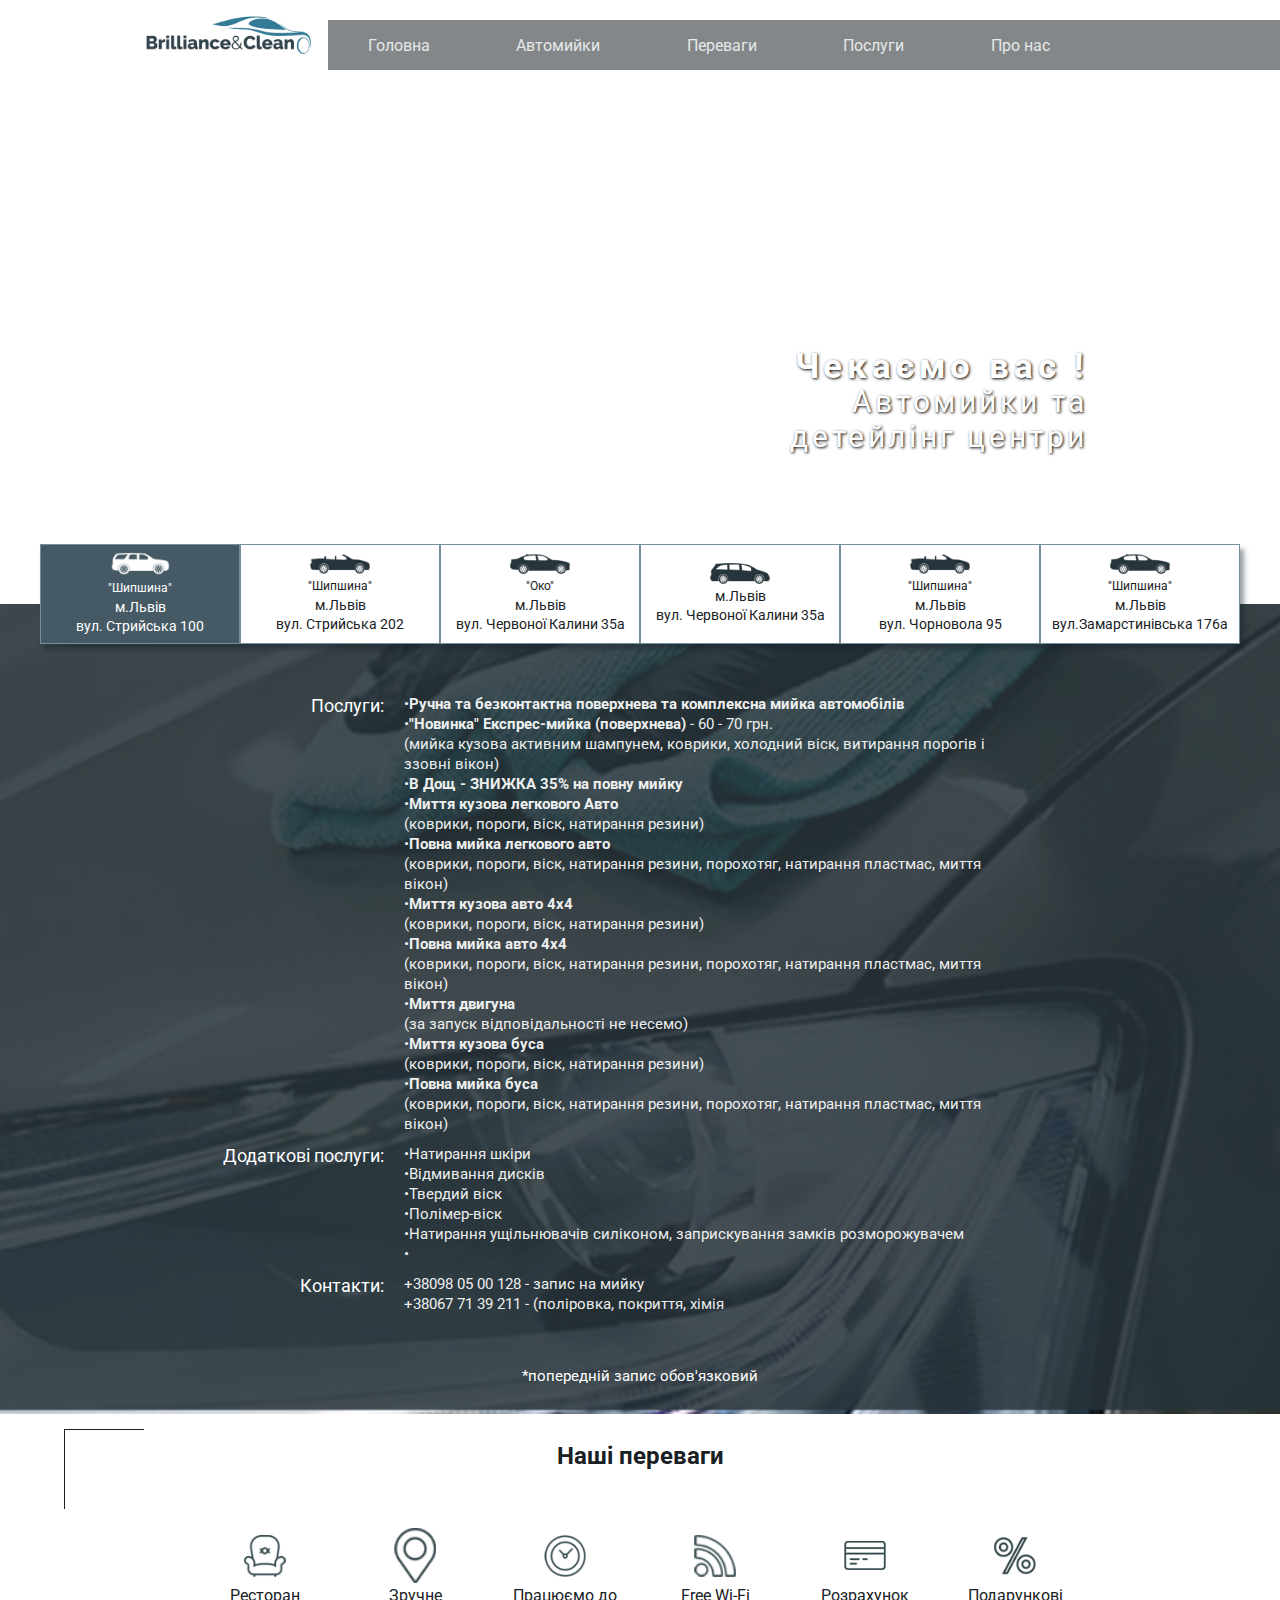
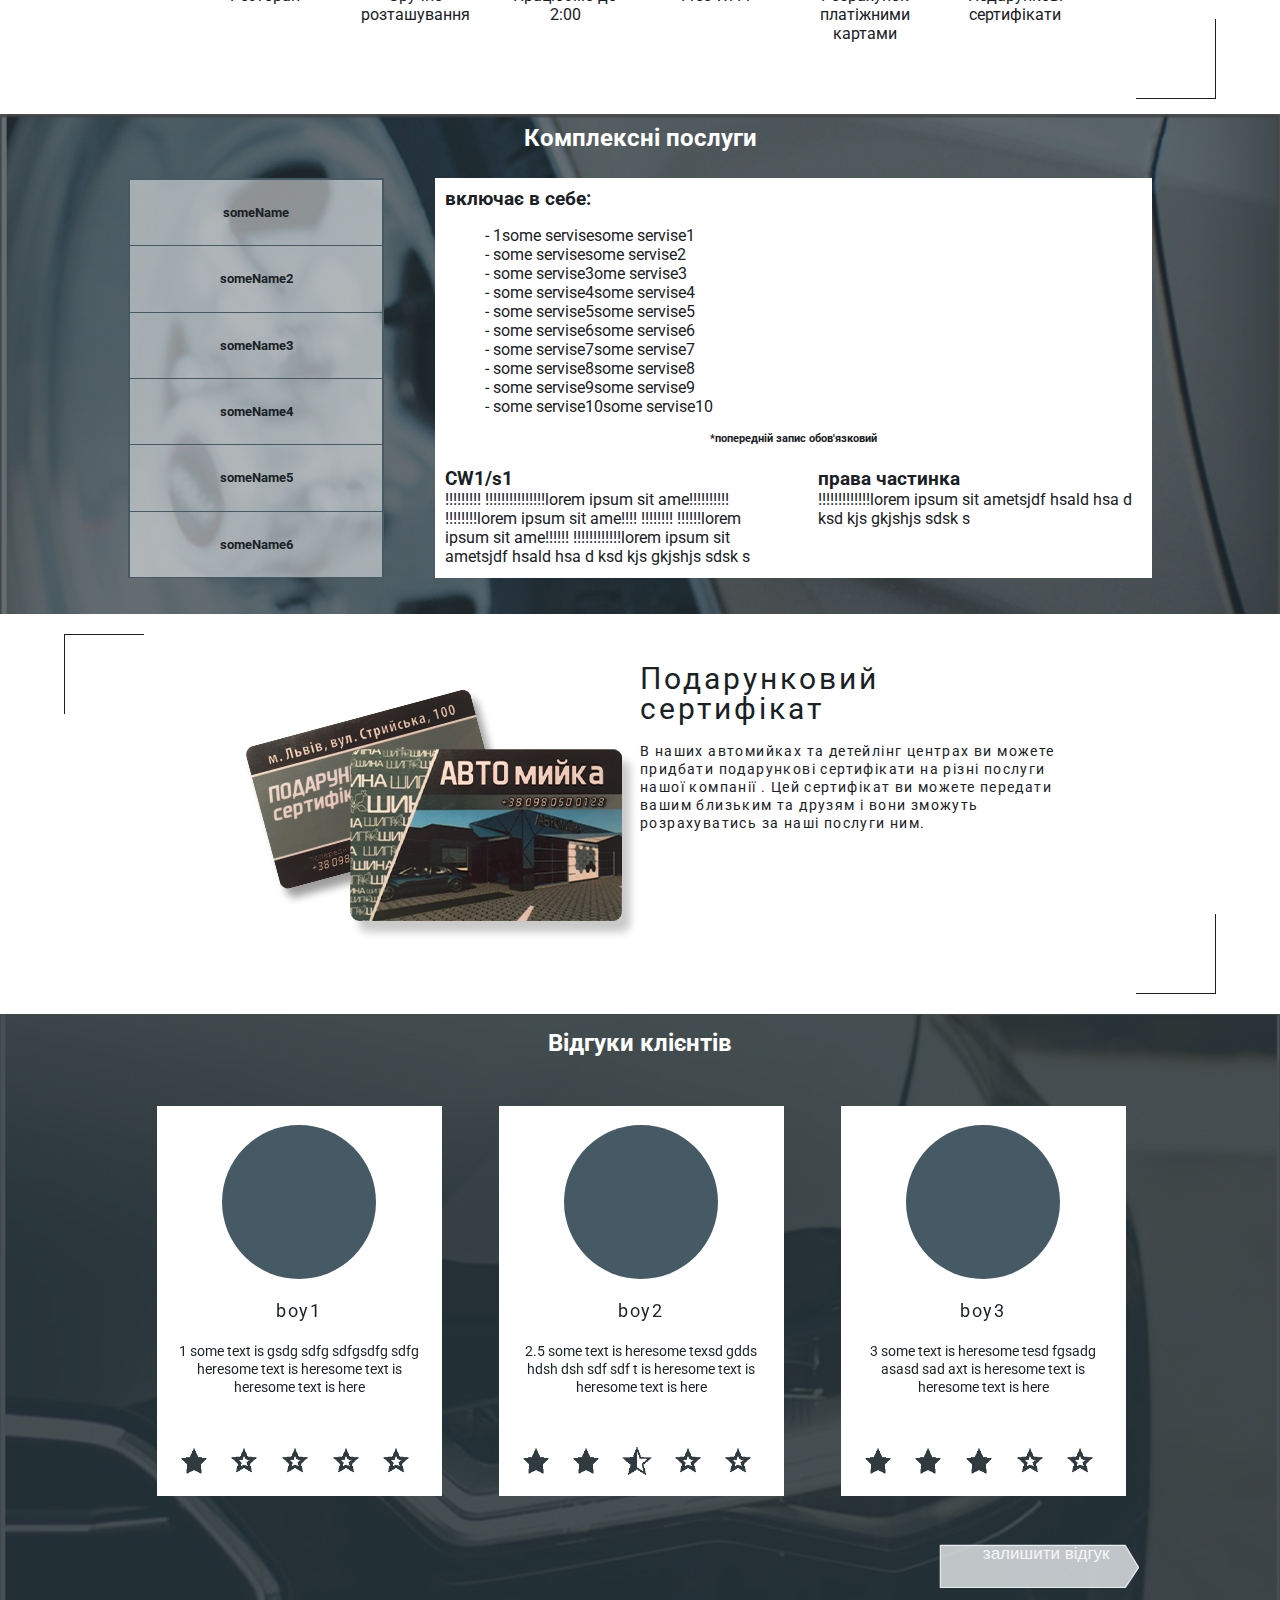
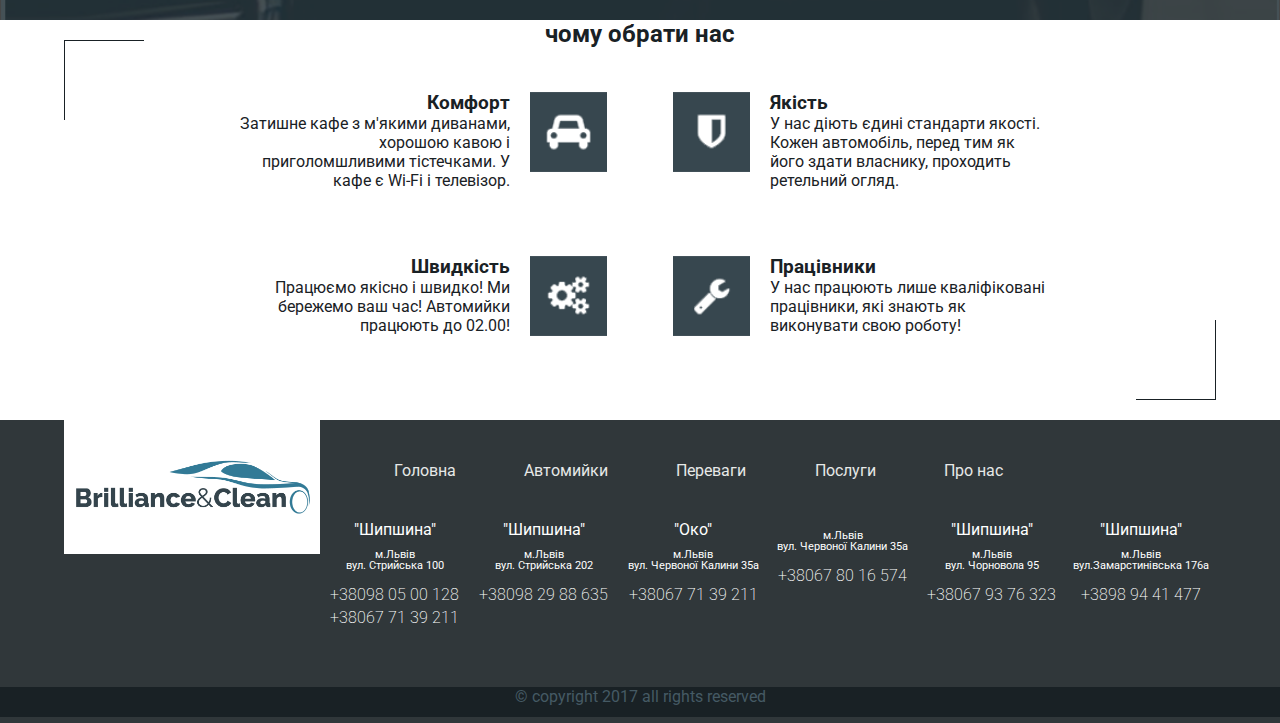
==== src/main/resources/static/index.html @ a7882446 "first commit" ====
<!DOCTYPE html>
<html lang="en">

<head>
    <meta charset="UTF-8">
    <title>CarWash</title>
    <meta name="viewport" content="width=device-width, initial-scale=1, maximum-scale=1">
</head>

<link rel="stylesheet" href="css/slick-dist.css">
<link rel="stylesheet" href="css/slick-theme-dist.css">
<link rel="stylesheet" href="css/main.min-dist.css">
<!--fonts-->
<link href="https://fonts.googleapis.com/css?family=Roboto:100,100i,300,300i,400,400i,500,500i,700,700i,900i&amp;subset=cyrillic" rel="stylesheet">

<body>

    <header>
        <div id="main" class="container header">
            <div class="videoBlock">
                <video class="header_video" muted loop autoplay>
                    <source src="video/main_video.mp4" type="video/mp4">
                    <img src="video/1.jpg">
                </video>
            </div>
            <div class="header_top">
                <div class="header_logo"></div>
                <div class="header_navbar">
                    <div class="burger"></div>
                    <ul class="navbarHeaderMobile">
                        <li><a href="#main" class="linkMobile">Головна</a></li>
                        <li><a href="#locations" class="linkMobile">Автомийки</a></li>
                        <li><a href="#advantages" class="linkMobile">Переваги</a></li>
                        <li><a href="#services" class="linkMobile">Послуги</a></li>
                        <li><a href="#aboutUs" class="linkMobile">Про нас</a></li>
                    </ul>
                    <ul id="navbarHeader" class="navbarHeader">
                        <li><a href="#main">Головна</a></li>
                        <li><a href="#locations">Автомийки</a></li>
                        <li><a href="#advantages">Переваги</a></li>
                        <li><a href="#services">Послуги</a></li>
                        <li><a href="#aboutUs">Про нас</a></li>
                    </ul>
                </div>
            </div>
            <div class="header_text">
                <h2>Чекаємо вас !</h2>
                <h3>Автомийки та </h3>
                <h3>детейлінг центри</h3>
            </div>
        </div>
    </header>
    <main>
        <section>
            <div id="locations" class="container location_container">
                <div class="locations"></div>
                <div class="locations_main">
                    <div class="loc_top">
                        <div class="locLeft loc_top_left">
                            <h3>Послуги:</h3>
                        </div>
                        <div class="locRight loc_top_right"></div>
                    </div>
                    <div class="loc_middle">
                        <div class="locLeft loc_middle_left">
                            <h3>Додаткові послуги:</h3>
                        </div>
                        <div class="locRight loc_middle_right"></div>
                    </div>
                    <div class="loc_bottom">
                        <div class="locLeft loc_bottom_left">
                            <h3>Контакти:</h3>
                        </div>
                        <div class="locRight loc_bottom_right"></div>
                    </div>
                    <h6>*попередній запис обов'язковий</h6>
                </div>
            </div>
            <!--<div class="container slider">-->
                <!--<div class="photos"></div>-->
            <!--</div>-->
            <div id="advantages" class="container adv1">
                <div class="leftCorner"></div>
                <div class="rightCorner"></div>
                <h2 class="advantagesHeader">Наші переваги</h2>
                <div class="adv_section">
                    <div class="adv_block">
                        <div class="adv_pict_small restAdv"></div>
                        <p>Ресторан</p>
                    </div>
                    <div class="adv_block">
                        <div class="adv_pict_small locAdv"></div>
                        <p>Зручне розташування</p>
                    </div>
                    <div class="adv_block">
                        <div class="adv_pict_small timeAdv"></div>
                        <p>Працюємо до 2:00</p>
                    </div>
                    <div class="adv_block">
                        <div class="adv_pict_small wifiAdv"></div>
                        <p>Free Wi-Fi</p>
                    </div>
                    <div class="adv_block">
                        <div class="adv_pict_small cardAdv"></div>
                        <p>Розрахунок платіжними картами</p>
                    </div>
                    <div class="adv_block">
                        <div class="adv_pict_small giftAdv"></div>
                        <p>Подарункові сертифікати</p>
                    </div>
                </div>
            </div>
            <div id="services" class="container services_container">
                <h2>Комплексні послуги</h2>
                <div class="services_nav"></div>
                <div class="services_background clickable"></div>
                <div class="services_description">
                    <div class="serv_top">
                        <div id="backServices" class="clickable"></div>
                        <h3 class="service_header">включає в себе:</h3>
                        <ul id="serviceInclude"></ul>
                        <h6 class="preSign">*попередній запис обов'язковий</h6>
                    </div>
                    <div class="serv_left">
                        <h3 class="serv_left_title"></h3>
                        <p class="serv_left_text"></p>
                    </div>
                    <div class="serv_right">
                        <h3 class="serv_right_title"></h3>
                        <p class="serv_right_text"></p>
                    </div>
                </div>
            </div>
            <div class="container giftcard">
                <div class="leftCorner"></div>
                <div class="rightCorner"></div>
                <div class="gift_part gift_pict">
                    <div class="gift_picture"></div>
                </div>
                <div class="gift_part gift_text">
                    <h2>Подарунковий сертифікат</h2>
                    <p>В наших автомийках та детейлінг центрах ви можете придбати подарункові сертифікати на різні послуги нашої компанії . Цей сертифікат ви можете передати вашим близьким та друзям і вони зможуть розрахуватись за наші послуги ним. <br><br><br><br><br><br></p>
                </div>
            </div>
            <div class="container comments_section">
                <h2>Відгуки клієнтів</h2>
                <div id="commentsSlider" class="comments"></div>
                <div class="confirmbackGr">
                    <div class="commentConfirmation">
                        <h3 class="nameComment"></h3>
                        <h3>Невдовзі він буде опублікований</h3>
                        <button onclick="closeModal()">ok</button>
                    </div>
                </div>
                <div id="form" class="form">

                    <h3>залиште свій коментар</h3>
                    <div class="reviewPart">
                        <form  class="reviewPart" id="formRev" action="">
                        <span>Ім'я</span>
                        <input id="comentName" type="text" placeholder="Ім'я">
                        <!--<span>Прізвище</span>-->
                        <!--<input id="comentSName" type="text" placeholder="Прізвище">-->
                        <span>Контактний телефон</span>
                        <input id="comentPhone" type="number" placeholder="099 123 45 67" required>
                        <span>виберіть адресу комплексу </span>
                        <select name="" id="selectCW">
                            <option value="1" selected disabled>виберіть адресу</option>
                       </select>
                        <span>Ваш Відгук<span class="textCount"></span></span><textarea id="commentText" maxlength="160" minlength="10" placeholder="Ваш відгук (максимум 150 символів)"></textarea>
                            <span id="photoText">Виберіть фото</span>
                        <!--input#photo(type='file')-->
                        <div class="file_upload">
                            <button type="button">Вибрати</button>
                            <div></div>
                            <input type="file" id='commentPhoto' onchange="encodeImageFileAsURL(this)"></div>
                        </form>
                    </div>
                    <div class="starsPart">
                        <div class="category"><span id="komfortT">Комфорт</span>
                            <div id="komfort" class="starsReview">
                                <div class="stRew clickable"></div>
                                <div class="stRew clickable"></div>
                                <div class="stRew clickable"></div>
                                <div class="stRew clickable"></div>
                                <div class="stRew clickable"></div>
                            </div>
                        </div>
                        <div class="category"><span id="locationRevT">Розташування</span>
                            <div id="locationRev" class="starsReview">
                                <div class="stRew clickable"></div>
                                <div class="stRew clickable"></div>
                                <div class="stRew clickable"></div>
                                <div class="stRew clickable"></div>
                                <div class="stRew clickable"></div>
                            </div>
                        </div>
                        <div class="category"><span id="serviceRevT">Сервіс</span>
                            <div id="serviceRev" class="starsReview">
                                <div class="stRew clickable"></div>
                                <div class="stRew clickable"></div>
                                <div class="stRew clickable"></div>
                                <div class="stRew clickable"></div>
                                <div class="stRew clickable"></div>
                            </div>
                        </div>
                        <div class="category"><span id="quallityT">Якість</span>
                            <div id="quallity" class="starsReview">
                                <div class="stRew clickable"></div>
                                <div class="stRew clickable"></div>
                                <div class="stRew clickable"></div>
                                <div class="stRew clickable"></div>
                                <div class="stRew clickable"></div>
                            </div>
                        </div>
                        <div class="category"><span id="totalT">Загальне враження</span>
                            <div id="total" class="starsReview">
                                <div class="stRew clickable"></div>
                                <div class="stRew clickable"></div>
                                <div class="stRew clickable"></div>
                                <div class="stRew clickable"></div>
                                <div class="stRew clickable"></div>
                            </div>
                        </div>
                        <button class="backButton clickable">X</button>
                        <button class="comment_leave_button clickable">Опублікувати відгук</button>
                    </div>
                </div>
                <button class="comments_button clickable"><a href="#form">залишити відгук</a><!--div.comment| //    div.coment_photo
| //    h3 Lorem psum
| //    p.coment_text Lorem ipsum dolor sit ipsum dolor sit amet, consectetur adipiscing elit, sed do eiusmod tempor incididunt ut labore
| //    div.stars
| //
| //--></button>
            </div>
            <div id="aboutUs" class="container advantages">
                <div class="leftCorner"></div>
                <div class="rightCorner"></div>
                <h2>чому обрати нас</h2>
                <div class="adv advL">
                    <div class="adv_text left">
                        <h3>Комфорт</h3>
                        <p>
                            Затишне кафе з м'якими диванами, хорошою кавою і приголомшливими тістечками. У кафе є Wi-Fi і телевізор.
                        </p>
                    </div>
                    <div class="adv_pict pict1"></div>
                </div>
                <div class="adv advR">
                    <div class="adv_text right">
                        <h3>Якість</h3>
                        <p>
                            У нас діють єдині стандарти якості. Кожен автомобіль, перед тим як його здати власнику, проходить ретельний огляд.
                        </p>
                    </div>
                    <div class="adv_pict pict2"></div>
                </div>
                <div class="adv advL">
                    <div class="adv_text left">
                        <h3>Швидкість</h3>
                        <p>
                            Працюємо якісно і швидко! Ми бережемо ваш час! Автомийки працюють до 02.00!
                        </p>
                    </div>
                    <div class="adv_pict pict3"></div>
                </div>
                <div class="adv advR">
                    <div class="adv_text right">
                        <h3>Працівники</h3>
                        <p>
                            У нас працюють лише кваліфіковані працівники, які знають як виконувати свою роботу!
                        </p>
                    </div>
                    <div class="adv_pict pict4"></div>
                </div>
            </div>
        </section>
    </main>
    <footer>
        <div class="container footer">
            <div id="footerLogo" class="footerLogo"></div>
            <div class="footerNav">
                <ul class="navbar">
                    <li><a href="#main" class="footer_nav_link">Головна</a></li>
                    <li><a href="#locations" class="footer_nav_link">Автомийки</a></li>
                    <li><a href="#advantages" class="footer_nav_link">Переваги</a></li>
                    <li><a href="#services" class="footer_nav_link">Послуги</a></li>
                    <li><a href="#aboutUs" class="footer_nav_link">Про нас</a></li>
                </ul>
            </div>
            <div class="footerAbout">
                <p></p>
            </div>
            <div class="footerLocations"></div>
            <!--    //div.footer_loc-->
            <!--    //    h2 автомийка-->
            <!--    //    h3 м.Львів-->
            <!--    //    div.footer_adress-->
            <!--    //        h3 вул.Стрийстка 100-->
            <!--    //    div.footer_phone-->
            <!--    //        p +38099 123 45 67-->
            <!--    //        p +38099 123 45 67-->
            <div class="footer_bottom">
                <p>© copyright 2017 all rights reserved</p>
            </div>
        </div>
    </footer>

    <script src="js/jquery-3.2.1.min.js"></script>
    <script src="js/slick.js"></script>
    <script src="js/rev.js"></script>
    <script src="js/scripts.js"></script>

</body>

</html>
---- src/main/resources/static/css/main.min-dist.css ----
@charset "UTF-8";

html {
    overflow-x: hidden;
    min-width: 320px;
}

.adv, .comments, .file_upload, .form, .gift_part p {
    overflow: hidden
}

body, div, h1, h2, h3, h4, h5, h6, p, span {
    margin: 0;
    padding: 0;
    font-family: Roboto, sans-serif;
    color: #192125
}

.clickable {
    cursor: pointer
}

@media (min-width: 720px) and (max-width: 999px) {
    .leftCorner, .rightCorner {
        width: 59px;
        height: 50px
    }
}

.header, .header_text {
    -webkit-box-orient: vertical;
    -webkit-box-direction: normal
}

@media (max-width: 719px) {
    body {
        overflow-x: hidden
    }

    .leftCorner, .rightCorner {
        width: 27px;
        height: 27px
    }
}

.header {
    width: 100vw;
    height: 56vmin;
    position: relative;
    display: -webkit-box;
    display: -ms-flexbox;
    display: -webkit-flex;
    display: flex;
    -webkit-box-align: end;
    -ms-flex-align: end;
    -webkit-align-items: flex-end;
    align-items: flex-end;
    -ms-flex-direction: column;
    -webkit-box-orient: vertical;
    -webkit-box-direction: normal;
    -webkit-flex-direction: column;
    flex-direction: column;
    -webkit-box-pack: justify;
    -ms-flex-pack: justify;
    -webkit-justify-content: space-between;
    justify-content: space-between
}

.video {
    position: absolute;
    z-index: -1
}

.header_video {
    width: 100%;
}

/*@media (max-width: 719px) {*/
    /*.header {*/
        /*height: 400px;*/
        /*overflow: hidden*/
    /*}*/

    /*.video {*/
        /*height: 420px*/
    /*}*/
/*}*/

.header_top {
    width: 90%;
    height: 70px;
    display: -webkit-box;
    display: -ms-flexbox;
    display: -webkit-flex;
    display: flex;
    -webkit-box-align: end;
    -ms-flex-align: end;
    -webkit-align-items: flex-end;
    align-items: flex-end
}

@media (min-width: 720px) and (max-width: 999px) {
    .header_top {
        width: 95%
    }
}

@media (max-width: 719px) {
    .header_top {
        height: 55px
    }
}

.burger {
    display: none;
    position: fixed;
    top: 10px;
    right: 10px;
    width: 40px;
    height: 40px;
    background: url(../img/burger.png);
    -webkit-box-sizing: border-box;
    box-sizing: border-box;
    z-index: 10
}

.header_logo {
    min-width: 200px;
    height: 70px;
    background: url(../img/logo.png) center no-repeat #fff;
    background-size: 90%
}

@media (max-width: 719px) {
    .burger {
        display: block
    }

    .header_logo {
        width: 180px;
        height: 46px
    }
}

.header_navbar {
    background: rgba(48, 55, 58, 0.6);
    height: 50px;
    width: 100%;
    padding-right: 20%
}

.header_navbar ul {
    display: -webkit-box;
    display: -ms-flexbox;
    display: -webkit-flex;
    display: flex;
    -webkit-box-pack: justify;
    -ms-flex-pack: justify;
    -webkit-justify-content: space-between;
    justify-content: space-between;
    list-style-type: none
}

.header_navbar ul a {
    color: #e6e8e7;
    text-decoration: none
}

.header_navbar ul a:hover {
    color: #5a6c6e;
    text-decoration: underline
}

@media (min-width: 720px) and (max-width: 999px) {
    .header_navbar ul {
        -webkit-box-pack: justify;
        -ms-flex-pack: justify;
        -webkit-justify-content: space-between;
        justify-content: space-between
    }

    .header_navbar {
        padding-right: 20px
    }
}

@media (max-width: 719px) {
    .header_navbar {
        background: 0 0;
        width: 20px
    }

    .navbarHeader {
        display: none
    }
}

.header_text {
    width: 350px;
    color: #e6e8e7;
    display: -webkit-box;
    display: -ms-flexbox;
    display: -webkit-flex;
    display: flex;
    -ms-flex-direction: column;
    -webkit-box-orient: vertical;
    -webkit-box-direction: normal;
    -webkit-flex-direction: column;
    flex-direction: column;
    -webkit-box-pack: center;
    -ms-flex-pack: center;
    -webkit-justify-content: center;
    justify-content: center;
    -webkit-box-align: end;
    -ms-flex-align: end;
    -webkit-align-items: flex-end;
    align-items: flex-end;
    margin-right: 15%;
    margin-bottom: 50px;
    text-shadow: 1px 1px 3px #000;
}

.header_text h2, .header_text h3, .locations_main h3, .locations_main h6 {
    color: #fff;
    font-family: Roboto, sans-serif
}

@media (min-width: 720px) and (max-width: 999px) {
    .header_text {
        background-color: rgba(59, 67, 73, .7);
        -webkit-box-shadow: 8px 10px 8px rgba(26, 34, 38, .52);
        box-shadow: 8px 10px 8px rgba(26, 34, 38, .52);
        /*margin-bottom: 200px;*/
        margin-right: 10%
    }
}

.header_text h2 {
    line-height: 35px;
    font-size: 35px;
    font-weight: 700;
    letter-spacing: 4.8px
}

@media (max-width: 719px) {
    .header_text {
        width: 100%;
        background-color: rgba(59, 67, 73, .7);
        -webkit-box-shadow: 0 10px 8px rgba(26, 34, 38, .52);
        box-shadow: 0 10px 8px rgba(26, 34, 38, .52);
        margin-right: 0;
        height: 100px;
        /*margin-bottom: 150px;*/
        padding-right: 10px;
        text-align: right
    }

    .header_text h2 {
        font-size: 30px;
        font-weight: 500;
        letter-spacing: 3.89px
    }
}

.header_text h3 {
    font-size: 30px;
    font-weight: 400;
    letter-spacing: 3.6px
}

.videoBlock {
    width: 100%;
    height: 500px;
    background-size: cover;
    position: absolute;
    z-index: -1
}

.navbarHeaderMobile {
    display: none
}

@media (max-width: 719px) {
    .header_text h3 {
        font-size: 18px;
        font-weight: 400;
        line-height: 18.52px;
        letter-spacing: 2.33px
    }

    .videoBlock {
        height: 420px
    }

    .navbarHeaderMobile {
        width: 150px;
        z-index: 1000;
        padding-top: 20px;
        -webkit-box-orient: horizontal;
        -webkit-box-direction: normal;
        -ms-flex-direction: row;
        -webkit-flex-direction: row;
        flex-direction: row;
        -ms-flex-wrap: wrap;
        -webkit-flex-wrap: wrap;
        flex-wrap: wrap;
        position: fixed;
        top: -6px;
        right: 50px;
        height: 220px;
        background: #192125;
        display: none
    }

    .navbarHeaderMobile li {
        width: 100%
    }
}

.comment, .comments_section, .locRight, .services_description ul {
    -webkit-box-orient: vertical;
    -webkit-box-direction: normal
}

#navbarHeader, .location_container {
    display: -webkit-box;
    display: -ms-flexbox
}

#navbarHeader {
    display: -webkit-box;
    display: -ms-flexbox;
    display: -webkit-flex;
    display: flex
}

@media (max-width: 719px) {
    #navbarHeader {
        display: none
    }
}

.location_container {
    width: 100%;
    /*height: 500px;*/
    position: relative;
    display: -webkit-box;
    display: -ms-flexbox;
    display: -webkit-flex;
    display: flex;
    -webkit-box-align: end;
    -ms-flex-align: end;
    -webkit-align-items: flex-end;
    align-items: flex-end
}

@media (min-width: 720px) and (max-width: 999px) {
    .location_container {
        /*height: 400px*/
    }
}

@media (max-width: 719px) {
    .location_container {
        height: auto;
        -webkit-box-orient: vertical;
        -webkit-box-direction: normal;
        -ms-flex-direction: column;
        -webkit-flex-direction: column;
        flex-direction: column;
        /*overflow: hidden*/
    }
}

.locations_main {
    width: 100%;
    /*height: 400px;*/
    background: url(../img/locationsBack.png) center no-repeat;
    background-size: cover;
    padding-top: 80px;
    margin-top: 100px;
    padding-bottom: 10px
}

.locations_main h3 {
    font-size: 18px;
    font-weight: 400;
    line-height: 24px
}

@media (min-width: 720px) and (max-width: 999px) {
    .locations_main {
        /*height: 300px;*/
        margin-top: 0%;
    }

    .locations_main h3 {
        font-size: 15px;
        font-weight: 400;
        line-height: 20px
    }
}

@media (max-width: 719px) {
    .locations_main {
        height: auto;
        padding-left: 0;
        margin-top: -100px;
        padding-top: 100px;
    }

    .locations_main h3 {
        font-size: 12px;
        font-weight: 400;
        line-height: 14px
    }
}

@media (max-width: 389px) {
    .locations_main {
        padding-top: 180px;
    }
}

.locations_main h6 {
    width: 100%;
    height: 40px;
    text-align: center;
    font-size: 15px;
    font-weight: 400;
    line-height: 24px
}

@media (min-width: 720px) and (max-width: 999px) {
    .locations_main h6 {
        font-size: 12px;
        font-weight: 400;
        line-height: 15px
    }
}

.locations {
    position: absolute;
    height: 100px;
    width: 100%;
    display: -webkit-box;
    display: -ms-flexbox;
    display: -webkit-flex;
    display: flex;
    top: 40px;
    -webkit-box-pack: center;
    -ms-flex-pack: center;
    -webkit-justify-content: center;
    justify-content: center
}

@media (max-width: 999px) {
    .locations {
        top: -35px;
    }
}

@media (max-width: 719px) {
    .locations_main h6 {
        font-size: 11px;
        font-weight: 400;
        line-height: 8.53px;
        margin-top: 20px;
    }

    .locations {
        /*height: 200px;*/
        display: -webkit-box;
        display: -ms-flexbox;
        display: -webkit-flex;
        display: flex;
        -ms-flex-wrap: wrap;
        -webkit-flex-wrap: wrap;
        flex-wrap: wrap;
        position: relative;
        top: -35px;
    }
}

button {
    outline: 0
}

.location {
    width: 200px;
    height: 100px;
    border: 1px solid #78909c;
    background-color: #fff;
    -webkit-box-shadow: 4px 5px 5px rgba(21, 33, 41, .44);
    box-shadow: 4px 5px 5px rgba(21, 33, 41, .44)
}

@media (max-width: 719px) {
    .location {
        width: 120px;
        height: 60px;
        margin: 5px
    }
}

@media (min-width: 720px) and (max-width: 999px) {
    .location {
        width: 110px
    }
}

.location img {
    width: 60px
}

@media (min-width: 720px) and (max-width: 999px) {
    .location img {
        width: 40px
    }
}

.location h3 {
    font-size: 12px;
    font-weight: 400;
    line-height: 19px
}

@media (max-width: 719px) {
    .location img {
        width: 29px
    }

    .location h3 {
        font-size: 11px;
        font-weight: 600;
        line-height: 8.53px
    }
}

.location h4 {
    font-size: 14px;
    font-weight: 400;
    line-height: 19px
}

.locationChosen {
    background: red;
    color: #e6e8e7
}

.locLeft {
    width: 30%;
    display: -webkit-box;
    display: -ms-flexbox;
    display: -webkit-flex;
    display: flex;
    -webkit-box-pack: end;
    -ms-flex-pack: end;
    -webkit-justify-content: flex-end;
    justify-content: flex-end;
    -webkit-box-align: stretch;
    -ms-flex-align: stretch;
    -webkit-align-items: stretch;
    align-items: stretch;
    padding-top: 10px
}

@media (min-width: 720px) and (max-width: 999px) {
    .location h4 {
        font-size: 10px;
        font-weight: 400;
        line-height: 13px
    }

    .locLeft {
        width: 30%;
        display: -webkit-box;
        display: -ms-flexbox;
        display: -webkit-flex;
        display: flex;
        -webkit-box-pack: start;
        -ms-flex-pack: start;
        -webkit-justify-content: flex-start;
        justify-content: flex-start;
        -webkit-box-align: stretch;
        -ms-flex-align: stretch;
        -webkit-align-items: stretch;
        align-items: stretch;
        padding-top: 10px;
        padding-left: 6%
    }
}

.loc_bottom, .loc_top, .loc_middle {
    display: -webkit-box;
    display: -ms-flexbox
}
.loc_middle_left {
    text-align: right;
}

.loc_top, .loc_middle {
    /*height: 180px;*/
    display: -webkit-box;
    display: -ms-flexbox;
    display: -webkit-flex;
    display: flex
}

@media (min-width: 720px) and (max-width: 999px) {
    .loc_top {
        /*height: 150px*/
    }
}

@media (max-width: 719px) {
    .location h4 {
        font-size: 11px;
        font-weight: 400;
        line-height: 10px
    }

    .locLeft {
        width: 25%
    }

    .loc_top {
        height: auto
    }
}

.loc_bottom {
    display: -webkit-box;
    display: -ms-flexbox;
    display: -webkit-flex;
    display: flex
}

.locRight {
    padding-left: 20px;
    padding-top: 10px;
    display: -webkit-box;
    display: -ms-flexbox;
    display: -webkit-flex;
    display: flex;
    -ms-flex-direction: column;
    -webkit-box-orient: vertical;
    -webkit-box-direction: normal;
    -webkit-flex-direction: column;
    flex-direction: column;
    -ms-flex-wrap: wrap;
    -webkit-flex-wrap: wrap;
    flex-wrap: wrap
}

.locRight span {
    color: #fff;
    font-family: Roboto, sans-serif;
    font-size: 15px;
    font-weight: 400;
    line-height: 20px
}

@media (min-width: 720px) and (max-width: 999px) {
    .locRight span {
        font-size: 12px;
        font-weight: 400;
        line-height: 15px
    }
}

.loc_top_right, .loc_middle_right {
    width: 50%
}

@media (max-width: 719px) {
    .locRight span {
        font-size: 11px;
        font-weight: 400;
        line-height: 13px;
        -ms-flex-wrap: nowrap;
        -webkit-flex-wrap: nowrap;
        flex-wrap: nowrap
    }

    .loc_top_right, .loc_middle_right {
        width: 70%;
        -ms-flex-wrap: nowrap;
        -webkit-flex-wrap: nowrap;
        flex-wrap: nowrap;
        height: auto
    }
}

.loc_bottom_right {
    width: 50%;
    -webkit-box-sizing: border-box;
    box-sizing: border-box
}

@media (max-width: 719px) {
    .loc_bottom_right {
        width: 100%;
        display: -webkit-box;
        display: -ms-flexbox;
        display: -webkit-flex;
        display: flex;
        -ms-flex-wrap: wrap;
        -webkit-flex-wrap: wrap;
        flex-wrap: wrap;
        height: auto
    }

    .loc_bottom_right span {
        width: 100%;
        font-size: 13px;
        font-weight: 400;
        line-height: 14.53px
    }
}

.loc_bottom {
    height: 100px
}

@media (min-width: 720px) and (max-width: 999px) {
    .loc_bottom {
        height: 60px
    }
}

@media (max-width: 719px) {
    .loc_bottom {
        -webkit-box-orient: vertical;
        -webkit-box-direction: normal;
        /*-ms-flex-direction: column;*/
        /*-webkit-flex-direction: column;*/
        /*flex-direction: column;*/
        -webkit-box-pack: start;
        -ms-flex-pack: start;
        -webkit-justify-content: flex-start;
        justify-content: flex-start;
        height: 60px
    }
}

.loc_bottom_left {
    height: 100px
}

@media (max-width: 719px) {
    .loc_bottom_left {
        height: 20px
    }

    .slider {
        display: none
    }
}

.slider {
    width: 100%;
    height: 300px;
    background: gray
}

.services_container, .slider .photos {
    display: -webkit-box;
    display: -ms-flexbox
}

.slider .photos {
    display: -webkit-box;
    display: -ms-flexbox;
    display: -webkit-flex;
    display: flex
}

.slider .photo {
    min-width: 300px;
    height: 300px;
    border: 4px solid #fff;
    background-repeat: no-repeat
}

.slider .slick-next, .slider .slick-prev {
    width: 30px;
    height: 60px;
    background: rgba(255, 255, 255, .5) !important
}

.slider .slick-next {
    right: 2%
}

.slider .slick-prev {
    left: 2%;
    z-index: 2
}

.slider .slick-next:hover, .slider .slick-prev:hover {
    background: rgba(255, 255, 255, .5)
}

.slider .slick-next:before {
    font-size: 40px;
    color: #000;
    content: '🢖'
}

.slider .slick-prev:before {
    font-size: 40px;
    color: #000;
    content: '🢔'
}

.services_container {
    background: url(../img/car.png) no-repeat;
    background-size: cover;
    display: -webkit-box;
    display: -ms-flexbox;
    display: -webkit-flex;
    display: flex;
    -ms-flex-wrap: wrap;
    -webkit-flex-wrap: wrap;
    flex-wrap: wrap;
    padding: 10px 10%;
    height: 500px;
    -webkit-box-align: start;
    -ms-flex-align: start;
    -webkit-align-items: flex-start;
    align-items: flex-start;
    -webkit-box-pack: justify;
    -ms-flex-pack: justify;
    -webkit-justify-content: space-between;
    justify-content: space-between
}

.services_description ul, .services_nav {
    display: -webkit-box;
    display: -ms-flexbox
}

.services_container h2 {
    width: 100%;
    color: #fff;
    text-align: center
}

@media (max-width: 719px) {
    .services_container {
        -webkit-box-pack: center;
        -ms-flex-pack: center;
        -webkit-justify-content: center;
        justify-content: center;
        height: 400px
    }

    .services_container h2 {
        padding-left: 5%;
        font-size: 15px;
        font-weight: 400;
        line-height: 17.92px
    }
}

.services_nav {
    width: 25%;
    height: 400px;
    border: 1px solid #455a64;
    display: -webkit-box;
    display: -ms-flexbox;
    display: -webkit-flex;
    display: flex;
    -ms-flex-wrap: wrap;
    -webkit-flex-wrap: wrap;
    flex-wrap: wrap;
    -webkit-box-pack: center;
    -ms-flex-pack: center;
    -webkit-justify-content: center;
    justify-content: center;
    -webkit-box-align: stretch;
    -ms-flex-align: stretch;
    -webkit-align-items: stretch;
    align-items: stretch
}

@media (max-width: 719px) {
    .services_nav {
        width: 75%;
        height: 300px
    }
}

.services_description {
    width: 70%;
    background: #fff;
    overflow: hidden;
    -o-text-overflow: ellipsis;
    text-overflow: ellipsis
}

.services_description ul {
    display: -webkit-box;
    display: -ms-flexbox;
    display: -webkit-flex;
    display: flex;
    width: 100%;
    -ms-flex-direction: column;
    -webkit-box-orient: vertical;
    -webkit-box-direction: normal;
    -webkit-flex-direction: column;
    flex-direction: column;
    -ms-flex-wrap: wrap;
    -webkit-flex-wrap: wrap;
    flex-wrap: wrap
}

.service_but, .service_but a {
    display: -webkit-box;
    display: -ms-flexbox
}

@media (min-width: 720px) and (max-width: 999px) {
    .services_description ul {
        padding: 0
    }
}

@media (max-width: 719px) {
    .services_description ul {
        width: 90%;
        padding-left: 5%
    }

    .services_description li {
        font-size: 11px;
        font-weight: 400;
        line-height: 13px
    }
}

.services_description li {
    width: 40%;
    list-style-type: none
}

.services_description li:before {
    content: "- "
}

.service_but {
    width: 100%;
    border: 1px solid #455a64;
    border-bottom: 0;
    background: rgba(255, 255, 255, .5);
    color: #30373a;
    display: -webkit-box;
    display: -ms-flexbox;
    display: -webkit-flex;
    display: flex;
    -webkit-box-align: center;
    -ms-flex-align: center;
    -webkit-align-items: center;
    align-items: center
}

.service_but a {
    display: -webkit-box;
    display: -ms-flexbox;
    display: -webkit-flex;
    display: flex;
    -webkit-box-align: center;
    -ms-flex-align: center;
    -webkit-align-items: center;
    align-items: center
}

.service_but a, .service_but h4 {
    width: 100%;
    text-align: center;
    text-decoration: none
}

.service_but:hover {
    background: #fff
}

.services_description {
    display: -webkit-box;
    display: -ms-flexbox;
    display: -webkit-flex;
    display: flex;
    -ms-flex-wrap: wrap;
    -webkit-flex-wrap: wrap;
    flex-wrap: wrap;
    -webkit-box-pack: justify;
    -ms-flex-pack: justify;
    -webkit-justify-content: space-between;
    justify-content: space-between;
    height: 400px;
    color: #30373a
}

.services_description div {
    padding: 10px
}

.serv_top {
    width: 100%;
    height: auto
}

.serv_top h6 {
    width: 100%;
    text-align: center
}

@media (max-width: 719px) {
    .services_description div {
        padding: 0
    }

    .services_description {
        position: absolute;
        z-index: 1000;
        width: 100%;
        margin-top: -10px;
        height: auto;
        background: url(../img/car.png) no-repeat;
        background-size: cover;
        color: #fff;
        display: none
    }

    .services_description h3, .services_description h6, .services_description li, .services_description p {
        color: #fff
    }

    .serv_top {
        -webkit-box-align: center;
        -ms-flex-align: center;
        -webkit-align-items: center;
        align-items: center
    }
}

.serv_left {
    width: 48%
}

@media (max-width: 719px) {
    .serv_left {
        background-color: #fff;
        border: 2px solid #192125;
        height: auto;
        width: 100%;
        padding: 10px;
        min-height: 100px
    }

    .serv_left h3, .serv_left h6, .serv_left li, .serv_left p {
        color: #192125
    }

    .serv_left_title {
        font-size: 14px;
        font-weight: 500;
        line-height: 11.67px;
        padding-left: 10px;
        padding-top: 10px
    }

    .serv_left_text {
        padding: 0 10px;
        font-size: 11px;
        font-weight: 400;
        line-height: 11.67px
    }

    .serv_right_text, .serv_right_title {
        display: none
    }
}

.serv_right {
    width: 48%
}

#backServices {
    display: none
}

@media (max-width: 719px) {
    .serv_right {
        display: none
    }

    #backServices {
        display: block;
        height: 30px;
        width: 100%;
        background-color: #192125;
        background-image: url(../img/arrowL.png);
        background-repeat: no-repeat;
        background-size: 17px;
        background-position: 5%;
        font-size: 15px;
        z-index: 100;
        color: #fff;
        padding: 2px;
        margin-bottom: 20px
    }

    .service_header {
        padding-left: 5%;
        font-size: 12px;
        font-weight: 400;
        line-height: 8.53px
    }
}

.gift_part h2, .gift_part p {
    color: #192125;
    font-family: Roboto, sans-serif;
    font-weight: 400
}

.services_background {
    display: none;
    position: fixed;
    z-index: 888;
    width: 100%;
    height: 100%;
    left: 0;
    top: 0;
    background: rgba(43, 54, 58, .7)
}

.gift_pict, .giftcard {
    display: -webkit-box;
    display: -ms-flexbox
}

.giftcard {
    width: 100%;
    height: 400px;
    position: relative;
    display: -webkit-box;
    display: -ms-flexbox;
    display: -webkit-flex;
    display: flex;
    -webkit-box-pack: center;
    -ms-flex-pack: center;
    -webkit-justify-content: center;
    justify-content: center;
    -webkit-box-align: center;
    -ms-flex-align: center;
    -webkit-align-items: center;
    align-items: center
}

@media (max-width: 719px) {
    .giftcard {
        overflow: hidden;
        height: 300px
    }
}

.gift_part {
    width: 50%;
    height: 300px
}

.gift_part h2 {
    width: 30%;
    height: 60px;
    font-size: 30px;
    line-height: 30px;
    letter-spacing: 3px
}

@media (max-width: 719px) {
    .gift_part h2 {
        position: absolute;
        margin-top: 10px;
        height: 30px;
        text-align: center;
        width: 50%;
        left: 25%;
        font-size: 15px;
        font-weight: 400;
        line-height: 16px
    }
}

.gift_part p {
    width: 70%;
    height: 200px;
    margin-top: 18px;
    font-size: 14px;
    line-height: 18px;
    letter-spacing: 1.4px
}

.gift_pict {
    display: -webkit-box;
    display: -ms-flexbox;
    display: -webkit-flex;
    display: flex;
    -webkit-box-pack: end;
    -ms-flex-pack: end;
    -webkit-justify-content: flex-end;
    justify-content: flex-end
}

.comments_button, .comments_section {
    display: -webkit-box;
    display: -ms-flexbox;
    position: relative
}

@media (max-width: 719px) {
    .gift_part p {
        margin-top: 50px;
        font-size: 11px;
        font-weight: 400;
        line-height: 13px;
        overflow: hidden;
        -o-text-overflow: clip;
        text-overflow: clip
    }

    .gift_pict {
        width: 50%
    }
}

.gift_picture {
    width: 500px;
    background: url(../img/card.png) right no-repeat
}

@media (min-width: 720px) and (max-width: 999px) {
    .gift_picture {
        width: 300px;
        background-size: 100%
    }
}

@media (max-width: 719px) {
    .gift_picture {
        width: 90%;
        background-size: 100%
    }
}

.comments_section {
    width: 100%;
    height: 606px;
    background: url(../img/comments.png) no-repeat;
    background-size: cover;
    display: -webkit-box;
    display: -ms-flexbox;
    display: -webkit-flex;
    display: flex;
    -ms-flex-direction: column;
    -webkit-box-orient: vertical;
    -webkit-box-direction: normal;
    -webkit-flex-direction: column;
    flex-direction: column;
    -webkit-box-align: center;
    -ms-flex-align: center;
    -webkit-align-items: center;
    align-items: center;
    -webkit-box-pack: justify;
    -ms-flex-pack: justify;
    -webkit-justify-content: space-between;
    justify-content: space-between;
    padding: 0% 5%;
    color: #fff
}

@media (min-width: 720px) and (max-width: 999px) {
    .comments_section {
        height: 500px
    }
}

.comments_section h2 {
    margin-top:15px;;
    color: #fff
}

@media (max-width: 719px) {
    .comments_section {
        -ms-flex-pack: distribute;
        -webkit-justify-content: space-around;
        justify-content: space-around
    }

    .comments_section h2 {
        margin-top: 10px;
        font-size: 15px;
        font-weight: 400;
        line-height: 7.37px
    }
}

.comments {
    width: 80vw;
    -ms-flex-wrap: wrap;
    -webkit-flex-wrap: wrap;
    flex-wrap: wrap
}

.comment {
    width: 285px !important;
    margin: auto;
    height: 390px;
    padding: 10px 16px;
    background: #fff;
    color: #000;
    display: -webkit-box !important;
    display: -ms-flexbox !important;
    display: -webkit-flex !important;
    display: flex !important;
    -ms-flex-direction: column;
    -webkit-box-orient: vertical;
    -webkit-box-direction: normal;
    -webkit-flex-direction: column;
    flex-direction: column;
    -ms-flex-pack: distribute;
    -webkit-justify-content: space-around;
    justify-content: space-around;
    -webkit-box-align: center;
    -ms-flex-align: center;
    -webkit-align-items: center;
    align-items: center;
    cursor: hand
}

@media (min-width: 720px) and (max-width: 999px) {
    .comment {
        width: 190px !important
    }
}

.comment h3 {
    font-size: 18px;
    font-weight: 400;
    line-height: 24px;
    letter-spacing: 1.8px;
    text-align: center
}

.comment p {
    text-align: center;
    font-size: 14px;
    font-weight: 400;
    line-height: 18px
}

.coment_photo {
    border-radius: 50%;
    width: 154px;
    height: 154px;
    background: #455a64;
    background-size: 100%;
    background-position-y: 35%;
}

@media (min-width: 720px) and (max-width: 999px) {
    .coment_photo {
        width: 100px;
        height: 100px
    }
}

.stars {
    width: 100%;
    height: 30px;
    margin-top: 30px
}

.comment_leave_button, .comments_button {
    background: url(../img/leave.png) no-repeat;
    height: 46px;
    width: 200px;
    font-weight: 400;
    line-height: 17px
}

.comments_button {
    -webkit-align-self: flex-end;
    -ms-flex-item-align: end;
    align-self: flex-end;
    margin-right: 6vw;
    display: -webkit-box;
    display: -ms-flexbox;
    display: -webkit-flex;
    display: flex;
    -webkit-box-align: center;
    -ms-flex-align: center;
    -webkit-align-items: center;
    align-items: center;
    border: none;
    background-size: 100%;
    padding-left: 20px;
    -webkit-box-sizing: border-box;
    box-sizing: border-box;
    color: #f5f7f8;
    font-size: 17px;
    margin-bottom: 30px;
}

.backButton, .comment_leave_button {
    margin-right: 3vw;
    -webkit-box-sizing: border-box
}

.slick-track, .stars {
    display: -webkit-box;
    display: -ms-flexbox
}

.confirmbackGr, .form {
    position: absolute;
    width: 100%
}

.comments_button a {
    width: 100%;
    height: 100%;
    text-decoration: none;
    color: #f5f7f8
}

.form h3, .form span {
    color: #fff
}

.slick-track {
    display: -webkit-box;
    display: -ms-flexbox;
    display: -webkit-flex;
    display: flex
}

.slick-list {
    width: 100%
}

.stars {
    display: -webkit-box;
    display: -ms-flexbox;
    display: -webkit-flex;
    display: flex;
    -ms-flex-pack: distribute;
    -webkit-justify-content: space-around;
    justify-content: space-around
}

.star {
    width: 15%;
    background-image: url(../img/starE.png);
    background-size: contain;
    background-repeat: no-repeat
}

.form {
    z-index: 10;
    height: 610px;
    left: 0;
    top:0px;
    background: url(../img/comments.png) no-repeat;
    background-size: cover;
    display: -webkit-box;
    display: -ms-flexbox;
    display: -webkit-flex;
    display: flex;
    -webkit-box-orient: horizontal;
    -webkit-box-direction: normal;
    -ms-flex-direction: row;
    -webkit-flex-direction: row;
    flex-direction: row;
    -webkit-box-pack: center;
    -ms-flex-pack: center;
    -webkit-justify-content: center;
    justify-content: center;
    -webkit-box-align: stretch;
    -ms-flex-align: stretch;
    -webkit-align-items: stretch;
    align-items: stretch;
    -ms-flex-wrap: wrap;
    -webkit-flex-wrap: wrap;
    flex-wrap: wrap;
    padding: 35px 0
}

.commentConfirmation, .reviewPart {
    -webkit-box-orient: vertical;
    -webkit-box-direction: normal
}

@media (max-width: 719px) {
    .form {
        height: auto
    }

    .form span {
        font-size: 12px
    }

    .form h3 {
        font-size: 14px
    }
}

@media (min-width: 720px) and (max-width: 999px) {
    .form {
        height: 500px
    }
}

.form h3 {
    width: 100%;
    text-align: center
}

.confirmbackGr {
    z-index: 100;
    height: 100%;
    background: rgba(43, 54, 58, .5);
    display: none;
    -webkit-box-pack: center;
    -ms-flex-pack: center;
    -webkit-justify-content: center;
    justify-content: center;
    -webkit-box-align: center;
    -ms-flex-align: center;
    -webkit-align-items: center;
    align-items: center
}

@media (max-width: 719px) {
    .confirmbackGr {
        position: fixed;
        top: 0;
        left: 0;
        height: 100vh;
        width: 100vw
    }
}

.commentConfirmation {
    display: -webkit-box;
    display: -ms-flexbox;
    display: -webkit-flex;
    display: flex;
    -ms-flex-direction: column;
    -webkit-box-orient: vertical;
    -webkit-box-direction: normal;
    -webkit-flex-direction: column;
    flex-direction: column;
    -webkit-box-align: center;
    -ms-flex-align: center;
    -webkit-align-items: center;
    align-items: center;
    -ms-flex-pack: distribute;
    -webkit-justify-content: space-around;
    justify-content: space-around;
    position: absolute;
    width: 50%;
    left: 25%;
    height: 200px;
    background: #192125;
    color: #fff;
    border: 2px double rgba(255, 255, 255, .5)
}

.backButton, .stRew {
    -webkit-border-radius: 50%
}

@media (max-width: 719px) {
    .commentConfirmation {
        position: fixed;
        top: 50px;
        left: 0;
        width: 100%
    }
}

.commentConfirmation button {
    width: 80px;
    height: 40px;
    background: #fff;
    font-size: 20px;
    color: #192125
}

.commentConfirmation h3, .commentConfirmation span {
    width: 60%;
    text-align: center;
    color: #fff
}

.textCount {
    font-size: 10px
}

@media (max-width: 719px) {
    .commentConfirmation h3, .commentConfirmation span {
        width: 80%
    }

    .textCount {
        display: none
    }
}

.reviewPart, .starsReview {
    display: -webkit-box;
    display: -ms-flexbox
}

.starsReview {
    display: -webkit-box;
    display: -ms-flexbox;
    display: -webkit-flex;
    display: flex;
    -ms-flex-pack: distribute;
    -webkit-justify-content: space-around;
    justify-content: space-around;
    width: 60%;
    height: 40px
}

.stRew {
    width: 40px;
    height: 40px;
    background: url(../img/starEg.png) center no-repeat;
    border-radius: 50%
}

.stRew:hover {
    background-color: #455a64;
    background-image: url(../img/starFg.png);
    background-size: 80%
}

.starsPart {
    width: 30vw
}

@media (min-width: 720px) and (max-width: 999px) {
    .starsPart {
        width: 45vw
    }
}

@media (max-width: 719px) {
    .starsPart {
        width: 80%;
        margin-top: 10px
    }
}

.reviewPart {
    display: -webkit-box;
    display: -ms-flexbox;
    display: -webkit-flex;
    display: flex;
    -ms-flex-direction: column;
    -webkit-box-orient: vertical;
    -webkit-box-direction: normal;
    -webkit-flex-direction: column;
    flex-direction: column;
    width: 30vw
}

.advantages, .category {
    display: -webkit-box;
    display: -ms-flexbox
}

@media (min-width: 720px) and (max-width: 999px) {
    .reviewPart {
        width: 45vw
    }
}

@media (max-width: 719px) {
    .reviewPart {
        width: 80vw
    }
}

.category {
    width: 90%;
    height: 60px;
    display: -webkit-box;
    display: -ms-flexbox;
    display: -webkit-flex;
    display: flex;
    -webkit-box-pack: justify;
    -ms-flex-pack: justify;
    -webkit-justify-content: space-between;
    justify-content: space-between
}

.category span {
    width: 40%;
    height: 60px;
    vertical-align: middle;
    text-align: right
}

@media (min-width: 720px) and (max-width: 999px) {
    .category span {
        height: 30px;
        margin-top: 10px;
    }
}

@media (max-width: 719px) {
    .category span {
        height: 20px;
        width: 100%;
        text-align: center
    }

    .category {
        -webkit-box-orient: vertical;
        -webkit-box-direction: normal;
        -ms-flex-direction: column;
        -webkit-flex-direction: column;
        flex-direction: column;
        -webkit-box-align: center;
        -ms-flex-align: center;
        -webkit-align-items: center;
        align-items: center
    }
}

.comment_leave_button {
    float: right;
    margin-top: 30px;
    border: none;
    background-size: 100%;
    -webkit-box-sizing: border-box;
    box-sizing: border-box;
    font-size: 17px;
    color: #455a64
}

.adv_pict, .adv_pict_small {
    background-position: center
}

.backButton {
    position: absolute;
    top: 10px;
    right: 10px;
    margin-top: 0;
    height: 24px;
    width: 24px;
    -webkit-box-sizing: border-box;
    box-sizing: border-box;
    font-size: 10px;
    color: #192125;
    font-weight: 800;
    text-align: center;
    vertical-align: middle;
    padding: 0;
    border-radius: 50%
}

textarea {
    height: 150px
}

@media (max-width: 719px) {
    textarea {
        height: auto
    }
}

.file_upload {
    position: relative;
    font-size: 1em;
    height: 2em;
    line-height: 2em
}

.file_upload > button {
    float: right;
    width: 8em;
    height: 100%
}

.file_upload > div {
    padding-left: 1em
}

@media only screen and (max-width: 500px) {
    .file_upload > div {
        display: none
    }

    .file_upload > button {
        width: 100%
    }
}
#comentPhone{
    width:100%;
}
input::-webkit-outer-spin-button,
input::-webkit-inner-spin-button {
    -webkit-appearance: none;
}
input[type='number'] {
    -moz-appearance: textfield;
}
.file_upload input[type=file] {
    position: absolute;
    left: 0;
    top: 0;
    width: 100%;
    height: 100%;
    -webkit-transform: scale(20);
    transform: scale(20);
    letter-spacing: 10em;
    -ms-transform: scale(20);
    opacity: 0;
    cursor: pointer
}

.advantages {
    height: 400px;
    display: -webkit-box;
    display: -ms-flexbox;
    display: -webkit-flex;
    display: flex;
    -webkit-box-orient: horizontal;
    -webkit-box-direction: normal;
    -ms-flex-direction: row;
    -webkit-flex-direction: row;
    flex-direction: row;
    -webkit-box-pack: center;
    -ms-flex-pack: center;
    -webkit-justify-content: center;
    justify-content: center;
    -ms-flex-wrap: wrap;
    -webkit-flex-wrap: wrap;
    flex-wrap: wrap;
    position: relative
}

.adv, .adv_text {
    display: -webkit-box;
    display: -ms-flexbox
}

.leftCorner, .rightCorner {
    dorder-color: #5a6c6e;
    position: absolute
}

.advantages h2 {
    width: 100%;
    text-align: center
}

@media (max-width: 719px) {
    .advantages h2 {
        margin-top: 30px;
        margin-bottom: 10px;
        font-size: 16px;
        font-weight: 500;
        line-height: 17.93px
    }

    .advantages {
        -webkit-box-orient: vertical;
        -webkit-box-direction: normal;
        -ms-flex-direction: column;
        -webkit-flex-direction: column;
        flex-direction: column;
        -webkit-box-pack: justify;
        -ms-flex-pack: justify;
        -webkit-justify-content: space-between;
        justify-content: space-between;
        -ms-flex-wrap: nowrap;
        -webkit-flex-wrap: nowrap;
        flex-wrap: nowrap;
        height: auto;
        padding-bottom: 30px
    }
}

.advR, .arrL {
    -webkit-box-orient: horizontal
}

.adv {
    width: 40%;
    height: 120px;
    display: -webkit-box;
    display: -ms-flexbox;
    display: -webkit-flex;
    display: flex
}

@media (max-width: 719px) {
    .adv {
        width: 100%;
        height: 86px
    }

    .adv_text {
        min-width: 150px
    }
}

.advR {
    -webkit-box-direction: reverse;
    -ms-flex-direction: row-reverse;
    -webkit-flex-direction: row-reverse;
    flex-direction: row-reverse;
    margin-left: 2%
}

.adv1, .adv_text, .arrL {
    -webkit-box-direction: normal
}

.arrL {
    -ms-flex-direction: row;
    -webkit-box-orient: horizontal;
    -webkit-box-direction: normal;
    -webkit-flex-direction: row;
    flex-direction: row
}

.adv1, .adv_block, .adv_text {
    -webkit-box-orient: vertical
}

.adv_text {
    height: 110px;
    width: 80%;
    display: -webkit-box;
    display: -ms-flexbox;
    display: -webkit-flex;
    display: flex;
    -ms-flex-direction: column;
    -webkit-box-orient: vertical;
    -webkit-box-direction: normal;
    -webkit-flex-direction: column;
    flex-direction: column
}

.adv1, .adv_section {
    display: -webkit-box;
    display: -ms-flexbox
}

.adv_text h3 {
    font-weight: 700;
    width: 100%;
    margin: 0;
    padding: 0
}

.adv_text p {
    margin: 0;
    width: 70%;
    padding: 0
}

.left {
    -webkit-box-align: end;
    -ms-flex-align: end;
    -webkit-align-items: flex-end;
    align-items: flex-end
}

.left h3, .left p {
    text-align: end
}

.right {
    -webkit-box-align: start;
    -ms-flex-align: start;
    -webkit-align-items: flex-start;
    align-items: flex-start
}

.right h3, .right p {
    text-align: start
}

.adv_pict {
    width: 80px;
    height: 80px;
    margin: 0 20px;
    background-size: 105%
}

@media (max-width: 719px) {
    /*.slick-track {*/
        /*height: 200px;*/
        /*!*display: flex;*!*/
        /*!*flex-direction:column;*!*/
        /*box-sizing: border-box;*/
    /*}*/
    /*.slick-track  div{*/
        /*clear: both;*/
    /*}*/

    /*.slick-slide {*/
        /*top: 50%;*/
        /*transform: translateY(-50%);*/
    /*}*/
    .adv_text h3 {
        font-size: 15px;
        font-weight: 500;
        line-height: 17.93px
    }

    .adv_text p {
        font-size: 12px;
        font-weight: 300;
        line-height: 14.93px;
        width: 100%;
    }

    .adv_pict {
        width: 55px !important;
        max-height: 55px
    }
}

.leftCorner {
    width: 80px;
    height: 80px;
    border-top: 1px solid;
    border-left: 1px solid;
    left: 5%;
    top: 5%
}

@media (min-width: 720px) and (max-width: 999px) {
    .leftCorner {
        width: 59px;
        height: 50px
    }
}

@media (max-width: 719px) {
    .leftCorner {
        width: 27px;
        height: 27px
    }
}

.rightCorner {
    width: 80px;
    height: 80px;
    border-bottom: 1px solid;
    border-right: 1px solid;
    right: 5%;
    bottom: 5%
}

@media (min-width: 720px) and (max-width: 999px) {
    .rightCorner {
        width: 59px;
        height: 50px
    }
}

@media (max-width: 719px) {
    .rightCorner {
        width: 27px;
        height: 27px
    }
}

.pict1 {
    background-image: url(../img/adv1.png)
}

.pict2 {
    background-image: url(../img/adv2.png)
}

.pict3 {
    background-image: url(../img/adv3.png)
}

.pict4 {
    background-image: url(../img/adv4.png)
}

.adv1 {
    width: 100%;
    height: 300px;
    position: relative;
    display: -webkit-box;
    display: -ms-flexbox;
    display: -webkit-flex;
    display: flex;
    -ms-flex-direction: column;
    -webkit-box-orient: vertical;
    -webkit-box-direction: normal;
    -webkit-flex-direction: column;
    flex-direction: column;
    -ms-flex-pack: distribute;
    -webkit-justify-content: space-around;
    justify-content: space-around;
    -webkit-box-align: center;
    -ms-flex-align: center;
    -webkit-align-items: center;
    align-items: center
}

@media (max-width: 719px) {
    .adv1 {
        height: 350px;
        margin-bottom: 10px
    }

    .advantagesHeader {
        margin-top: 20px;
        font-size: 14px;
        font-weight: 400;
        line-height: 13.43px
    }
}

.adv_section {
    width: 80%;
    height: 150px;
    display: -webkit-box;
    display: -ms-flexbox;
    display: -webkit-flex;
    display: flex;
    -webkit-box-pack: center;
    -ms-flex-pack: center;
    -webkit-justify-content: center;
    justify-content: center;
    margin-bottom: 10px
}

.adv_block, .footer {
    display: -webkit-box;
    display: -ms-flexbox;
    -webkit-box-direction: normal
}

@media (max-width: 719px) {
    .adv_section {
        -ms-flex-wrap: wrap;
        -webkit-flex-wrap: wrap;
        flex-wrap: wrap;
        width: 80%;
        height: auto;
        -ms-flex-pack: distribute;
        -webkit-justify-content: space-around;
        justify-content: space-around
    }
}

.adv_block {
    height: 100px;
    width: 150px;
    display: -webkit-box;
    display: -ms-flexbox;
    display: -webkit-flex;
    display: flex;
    -ms-flex-direction: column;
    -webkit-box-orient: vertical;
    -webkit-box-direction: normal;
    -webkit-flex-direction: column;
    flex-direction: column;
    -webkit-box-pack: justify;
    -ms-flex-pack: justify;
    -webkit-justify-content: space-between;
    justify-content: space-between;
    -webkit-box-align: center;
    -ms-flex-align: center;
    -webkit-align-items: center;
    align-items: center
}

@media (min-width: 720px) and (max-width: 999px) {
    .adv_block {
        font-size: 10px;
        width: 160px
    }
}

.adv_block p {
    width: 80%;
    height: 40px;
    text-align: center
}

@media (max-width: 719px) {
    .adv_block p {
        font-size: 12px;
        font-weight: 400;
        line-height: 13.43px
    }

    .adv_block {
        width: 34%
    }
}

.adv_pict_small {
    height: 60px;
    width: 60px;
    border-radius: 50%;
    background-size: 70%;
    background-repeat: no-repeat
}

.restAdv {
    background-image: url(../img/rest.png)
}

.locAdv {
    background-image: url(../img/location.png)
}

.timeAdv {
    background-image: url(../img/time.png)
}

.wifiAdv {
    background-image: url(../img/wifi.png)
}

.cardAdv {
    background-image: url(../img/payCard.png)
}

.giftAdv {
    background-image: url(../img/discount.png)
}

* {
    -webkit-box-sizing: border-box;
    box-sizing: border-box
}

.footer {
    width: 100%;
    height: 303px;
    background-color: rgba(25, 33, 37, .9);
    color: #fff;
    display: -webkit-box;
    display: -ms-flexbox;
    display: -webkit-flex;
    display: flex;
    -webkit-box-orient: horizontal;
    -ms-flex-direction: row;
    -webkit-flex-direction: row;
    flex-direction: row;
    -ms-flex-wrap: wrap;
    -webkit-flex-wrap: wrap;
    flex-wrap: wrap;
    -webkit-box-pack: start;
    -ms-flex-pack: start;
    -webkit-justify-content: flex-start;
    justify-content: flex-start
}

@media (min-width: 720px) and (max-width: 999px) {
    .footer {
        height: 250px
    }
}

@media (max-width: 719px) {
    .footer {
        height: auto;
        overflow: hidden;
        -webkit-box-orient: vertical;
        -webkit-box-direction: normal;
        -ms-flex-direction: column;
        -webkit-flex-direction: column;
        flex-direction: column;
        -ms-flex-wrap: nowrap;
        -webkit-flex-wrap: nowrap;
        flex-wrap: nowrap;
        -webkit-box-pack: justify;
        -ms-flex-pack: justify;
        -webkit-justify-content: space-between;
        justify-content: space-between;
        -webkit-box-align: center;
        -ms-flex-align: center;
        -webkit-align-items: center;
        align-items: center
    }
}

.footerNav {
    width: 70%;
    height: 100px;
    margin-right: 5%;
    display: -webkit-box;
    display: -ms-flexbox;
    display: -webkit-flex;
    display: flex;
    -webkit-box-align: center;
    -ms-flex-align: center;
    -webkit-align-items: center;
    align-items: center
}

.footerAbout {
    width: 20%;
    height: 120px;
    margin-left: 5%
}

@media (max-width: 719px) {
    .footerNav {
        display: none
    }

    .footerAbout {
        width: 90%;
        height: auto;
        margin: 10px 0;
        text-align: center
    }
}

@media (min-width: 720px) and (max-width: 999px) {
    .footerAbout {
        display: none
    }
}

.footer_loc, .footerLocations {
    display: -webkit-box;
    display: -ms-flexbox;
    color: #fff
}

.footerAbout p {
    font-size: 14px;
    font-weight: 400;
    line-height: 17px;
    color: #fff
}

.footerLocations {
    margin-top: -40px;
    width: 70%;
    height: 160px;
    margin-right: 5%;
    display: -webkit-box;
    display: -ms-flexbox;
    display: -webkit-flex;
    display: flex;
    -ms-flex-pack: distribute;
    -webkit-justify-content: space-around;
    justify-content: space-around
}

@media (min-width: 720px) and (max-width: 999px) {
    .footerLocations {
        width: 90%;
        height: 115px;
        margin-top: 0;
        margin-left: 5%
    }
}

@media (max-width: 719px) {
    .footerAbout p {
        font-size: 11px;
        font-weight: 400;
        line-height: 12.81px
    }

    .footerLocations {
        display: none
    }
}

.footer_loc {
    width: 20%;
    display: -webkit-box;
    display: -ms-flexbox;
    display: -webkit-flex;
    display: flex;
    -webkit-box-orient: vertical;
    -webkit-box-direction: normal;
    -ms-flex-direction: column;
    -webkit-flex-direction: column;
    flex-direction: column;
    -webkit-box-align: center;
    -ms-flex-align: center;
    -webkit-align-items: center;
    align-items: center;
    -webkit-box-pack: start;
    -ms-flex-pack: start;
    -webkit-justify-content: flex-start;
    justify-content: flex-start
}

.footer_loc h3 {
    font-size: 16px;
    font-weight: 400;
    margin-bottom: 10px;
    width: 100%;
    text-align: center;
    color: #fff
}

@media (min-width: 720px) and (max-width: 999px) {
    .footer_loc h3 {
        font-size: 14px;
        margin-bottom: 5px
    }
}

@media (min-width: 1000px) and (max-width: 1279px) {
    .footer_loc h3 {
        font-size: 14px
    }
}

.footer_loc h4 {
    color: #fff;
    text-align: center;
    font-size: 11px;
    font-weight: 400;
    line-height: 11px
}

@media (min-width: 720px) and (max-width: 999px) {
    .footer_loc h4 {
        font-size: 10px
    }
}

.footer_loc p {
    color: #fff;
    font-size: 16px;
    font-weight: 200;
    line-height: 17px;
    margin: 0 0 6px
}

@media (min-width: 1000px) and (max-width: 1279px) {
    .footer_loc p {
        font-size: 12px
    }
}

.footer_phone {
    margin-top: 15px
}

.footerLogo {
    width: 20%;
    height: 134px;
    background-color: white;
    background-position: center;
    background-repeat: no-repeat;
    background-image: url(../img/logoFooter.png);
    background-size: contain;
    margin-left: 5%
}

@media (min-width: 720px) and (max-width: 999px) {
    .footer_loc p {
        font-size: 12px;
        margin-bottom: 0
    }

    .footerLogo {
        height: 100px
    }
}

@media (max-width: 719px) {
    #footerLogo {
        margin: 8px 0 0;
        width: 60vw;
        height: 20vw;
        background-color: white;
        background-position: center;
        background-repeat: no-repeat;
        background-image: url(../img/logoFooter.png);
        background-size: 100%;
    }
}

.navbar {
    width: 80%;
    list-style-type: none;
    display: -webkit-box;
    display: -ms-flexbox;
    display: -webkit-flex;
    display: flex;
    -ms-flex-pack: distribute;
    -webkit-justify-content: space-around;
    justify-content: space-around
}

@media (min-width: 720px) and (max-width: 999px) {
    .navbar {
        width: 100%
    }
}

.navbar li {
    cursor: pointer
}

.navbar li a {
    color: #e6e8e7;
    text-decoration: none
}

.navbar a:hover {
    color: #5a6c6e
}

.footer_bottom {
    background-color: #192125;
    width: 100%;
    height: 30px;
    color: #5a6c6e;
    margin: 0
}

.footer_bottom p {
    text-align: center;
    margin: 0;
    color: #455a64
}

@media (max-width: 719px) {
    .footer_bottom {
        height: 25px;
        padding-top: 5px;
        font-size: 11px;
        font-weight: 400;
        line-height: 12.81px
    }
}
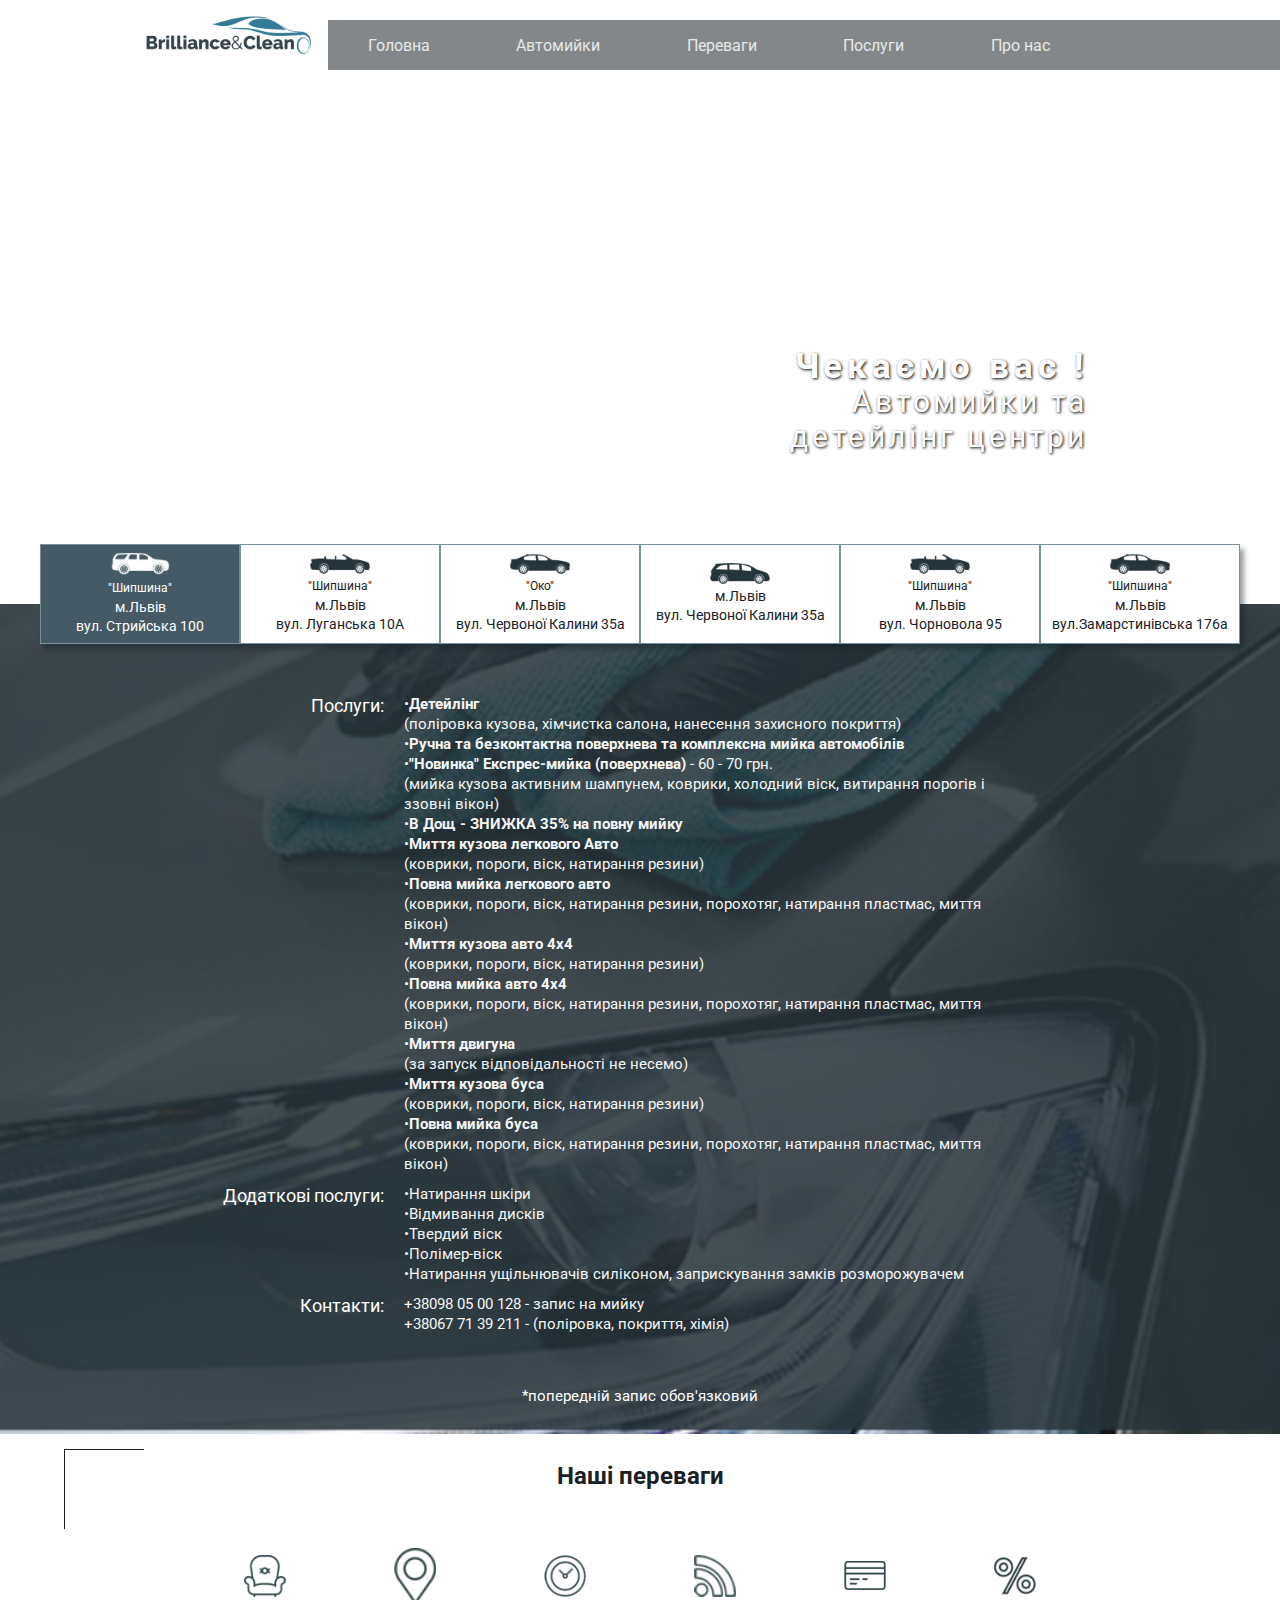
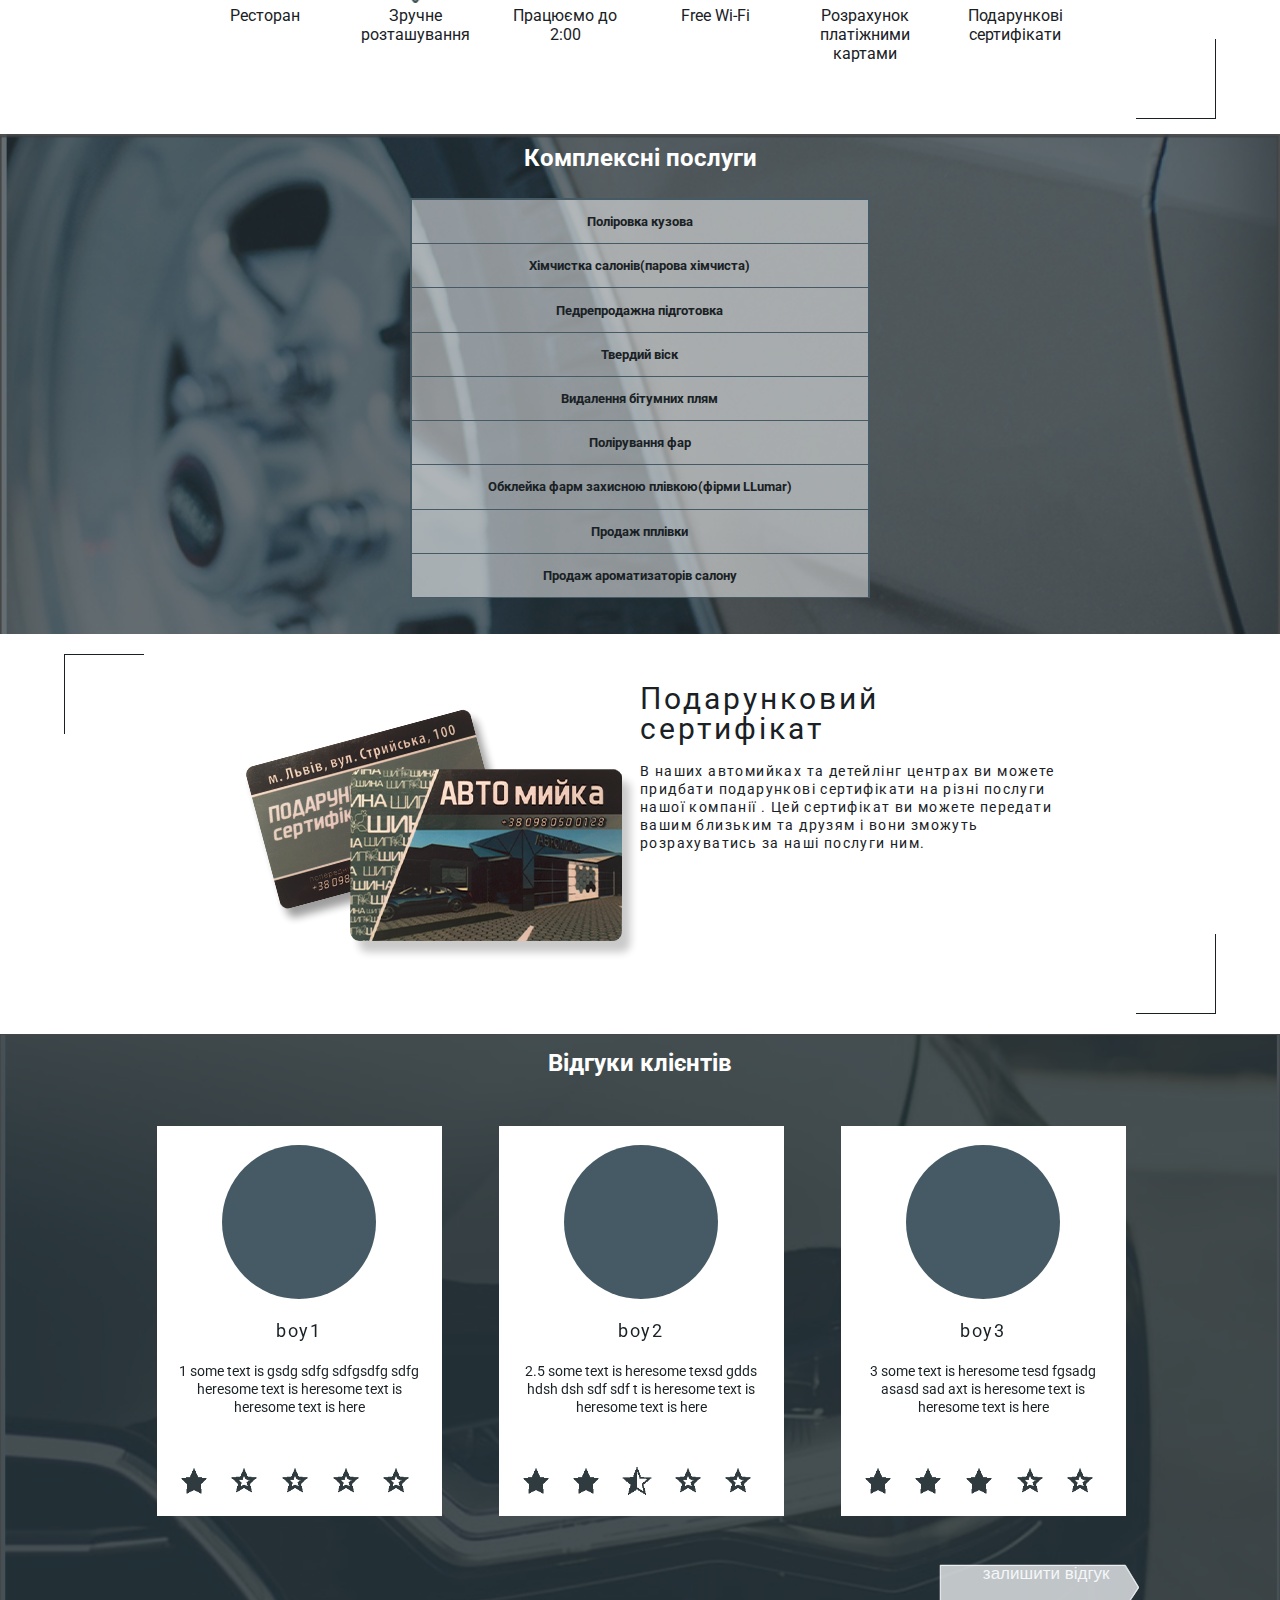
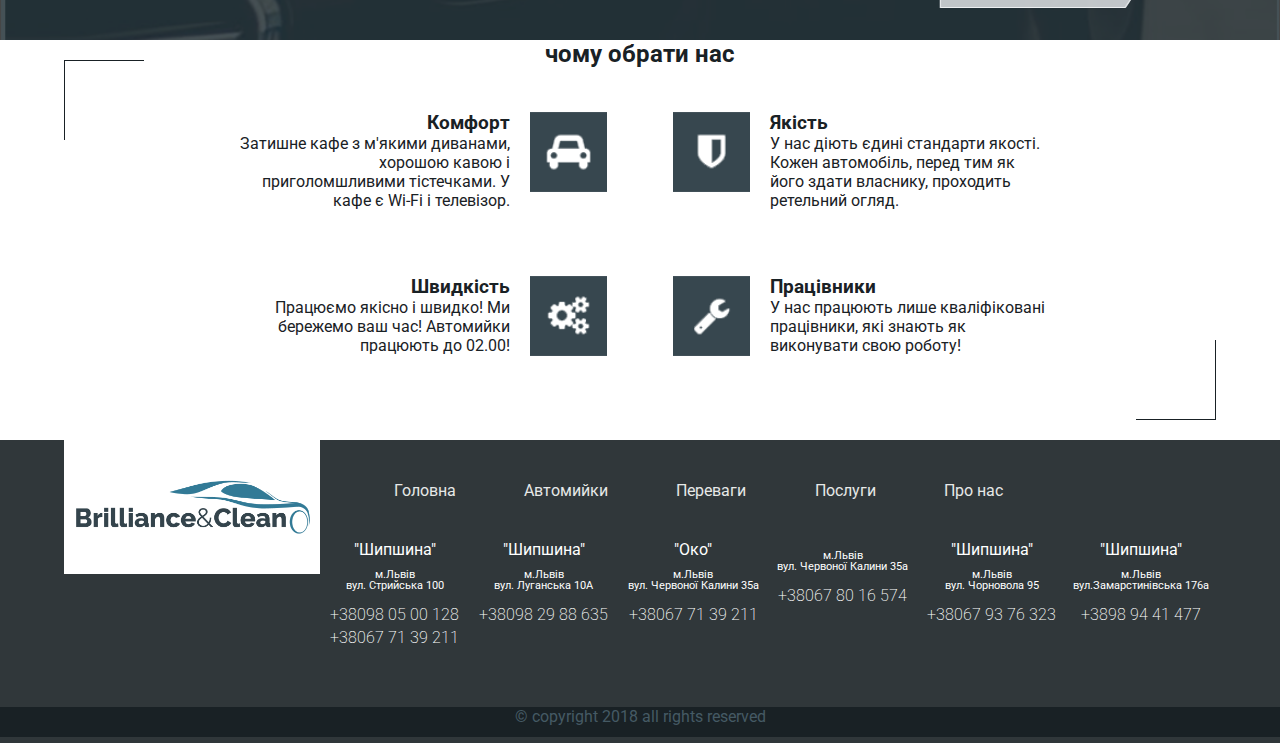
==== commit 00a82355: "1" ====
--- a/src/main/resources/static/index.html
+++ b/src/main/resources/static/index.html
@@ -5,11 +5,14 @@
     <meta charset="UTF-8">
     <title>CarWash</title>
     <meta name="viewport" content="width=device-width, initial-scale=1, maximum-scale=1">
+    <link rel="icon" href="favicon.png" type="image/x-icon">
+    <link rel="apple-touch-icon" href="favicon.png" type="image/x-icon">
 </head>
 
 <link rel="stylesheet" href="css/slick-dist.css">
 <link rel="stylesheet" href="css/slick-theme-dist.css">
 <link rel="stylesheet" href="css/main.min-dist.css">
+
 <!--fonts-->
 <link href="https://fonts.googleapis.com/css?family=Roboto:100,100i,300,300i,400,400i,500,500i,700,700i,900i&amp;subset=cyrillic" rel="stylesheet">
 
@@ -301,7 +304,7 @@
             <!--    //        p +38099 123 45 67-->
             <!--    //        p +38099 123 45 67-->
             <div class="footer_bottom">
-                <p>© copyright 2017 all rights reserved</p>
+                <p>© copyright 2018 all rights reserved</p>
             </div>
         </div>
     </footer>
--- a/src/main/resources/static/css/main.min-dist.css
+++ b/src/main/resources/static/css/main.min-dist.css
@@ -76,14 +76,14 @@
 }
 
 /*@media (max-width: 719px) {*/
-    /*.header {*/
-        /*height: 400px;*/
-        /*overflow: hidden*/
-    /*}*/
-
-    /*.video {*/
-        /*height: 420px*/
-    /*}*/
+/*.header {*/
+/*height: 400px;*/
+/*overflow: hidden*/
+/*}*/
+
+/*.video {*/
+/*height: 420px*/
+/*}*/
 /*}*/
 
 .header_top {
@@ -832,8 +832,8 @@
     align-items: flex-start;
     -webkit-box-pack: justify;
     -ms-flex-pack: justify;
-    -webkit-justify-content: space-between;
-    justify-content: space-between
+    -webkit-justify-content: center;
+    justify-content: center;
 }
 
 .services_description ul, .services_nav {
@@ -865,7 +865,7 @@
 }
 
 .services_nav {
-    width: 25%;
+    width: 45%;
     height: 400px;
     border: 1px solid #455a64;
     display: -webkit-box;
@@ -973,7 +973,8 @@
     -webkit-box-align: center;
     -ms-flex-align: center;
     -webkit-align-items: center;
-    align-items: center
+    align-items: center;
+    cursor: default;
 }
 
 .service_but a, .service_but h4 {
@@ -2011,18 +2012,18 @@
 
 @media (max-width: 719px) {
     /*.slick-track {*/
-        /*height: 200px;*/
-        /*!*display: flex;*!*/
-        /*!*flex-direction:column;*!*/
-        /*box-sizing: border-box;*/
+    /*height: 200px;*/
+    /*!*display: flex;*!*/
+    /*!*flex-direction:column;*!*/
+    /*box-sizing: border-box;*/
     /*}*/
     /*.slick-track  div{*/
-        /*clear: both;*/
+    /*clear: both;*/
     /*}*/
 
     /*.slick-slide {*/
-        /*top: 50%;*/
-        /*transform: translateY(-50%);*/
+    /*top: 50%;*/
+    /*transform: translateY(-50%);*/
     /*}*/
     .adv_text h3 {
         font-size: 15px;
@@ -2090,19 +2091,19 @@
 }
 
 .pict1 {
-    background-image: url(../img/adv1.png)
+    background-image: url(../img/prop1.png)
 }
 
 .pict2 {
-    background-image: url(../img/adv2.png)
+    background-image: url(../img/prop2.png)
 }
 
 .pict3 {
-    background-image: url(../img/adv3.png)
+    background-image: url(../img/prop3.png)
 }
 
 .pict4 {
-    background-image: url(../img/adv4.png)
+    background-image: url(../img/prop4.png)
 }
 
 .adv1 {
@@ -2559,4 +2560,8 @@
         font-weight: 400;
         line-height: 12.81px
     }
+}
+
+.services_description {
+    display: none!important;
 }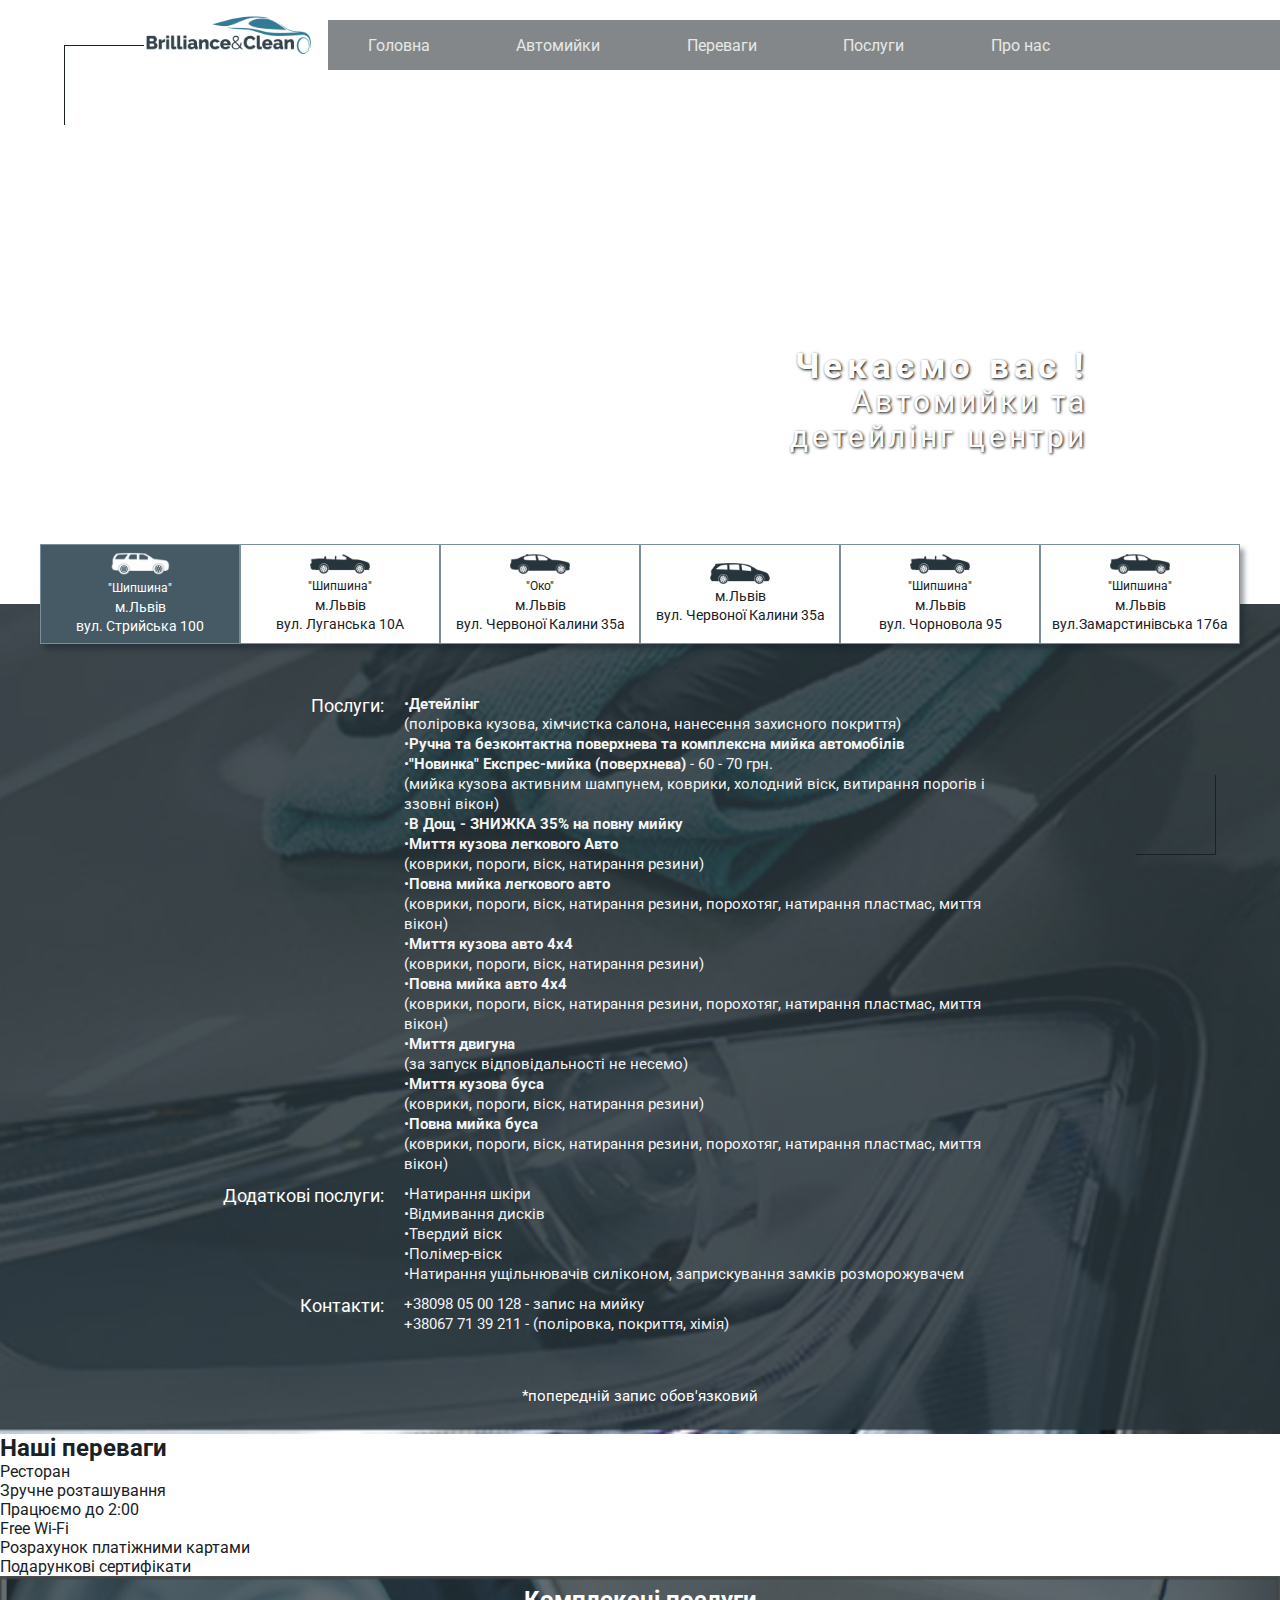
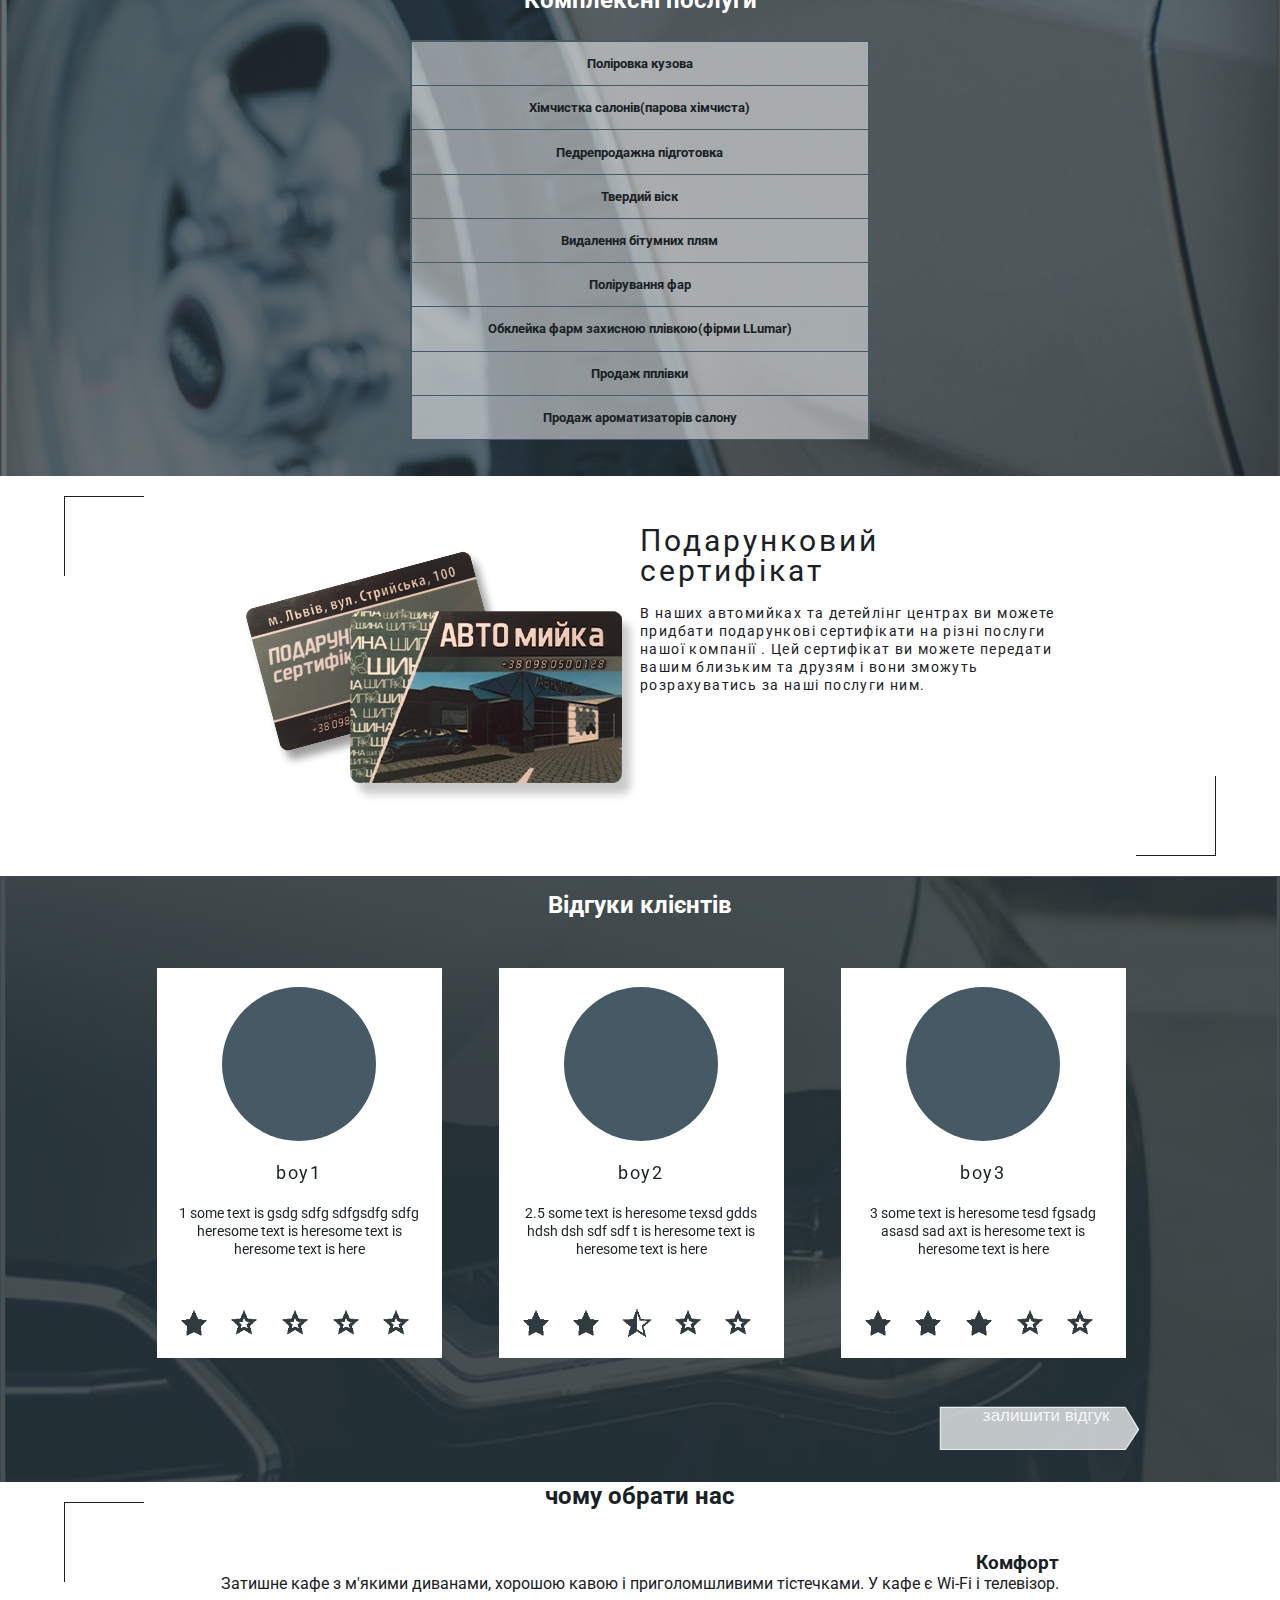
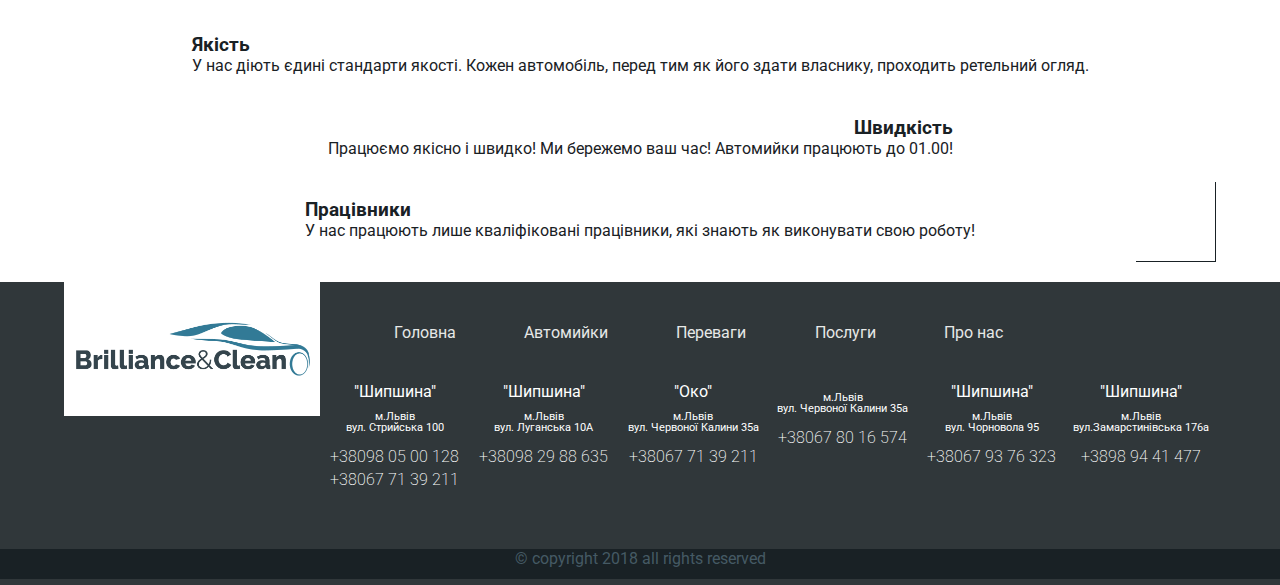
==== commit 4e815206: "1" ====
--- a/src/main/resources/static/index.html
+++ b/src/main/resources/static/index.html
@@ -82,33 +82,33 @@
             <!--<div class="container slider">-->
                 <!--<div class="photos"></div>-->
             <!--</div>-->
-            <div id="advantages" class="container adv1">
+            <div id="advantages" class="container proposal1">
                 <div class="leftCorner"></div>
                 <div class="rightCorner"></div>
                 <h2 class="advantagesHeader">Наші переваги</h2>
-                <div class="adv_section">
-                    <div class="adv_block">
-                        <div class="adv_pict_small restAdv"></div>
+                <div class="proposal_section">
+                    <div class="proposal_block">
+                        <div class="proposal_pict_small restProposal"></div>
                         <p>Ресторан</p>
                     </div>
-                    <div class="adv_block">
-                        <div class="adv_pict_small locAdv"></div>
+                    <div class="proposal_block">
+                        <div class="proposal_pict_small locProposal"></div>
                         <p>Зручне розташування</p>
                     </div>
-                    <div class="adv_block">
-                        <div class="adv_pict_small timeAdv"></div>
+                    <div class="proposal_block">
+                        <div class="proposal_pict_small timeProposal"></div>
                         <p>Працюємо до 2:00</p>
                     </div>
-                    <div class="adv_block">
-                        <div class="adv_pict_small wifiAdv"></div>
+                    <div class="proposal_block">
+                        <div class="proposal_pict_small wifiProposal"></div>
                         <p>Free Wi-Fi</p>
                     </div>
-                    <div class="adv_block">
-                        <div class="adv_pict_small cardAdv"></div>
+                    <div class="proposal_block">
+                        <div class="proposal_pict_small cardProposal"></div>
                         <p>Розрахунок платіжними картами</p>
                     </div>
-                    <div class="adv_block">
-                        <div class="adv_pict_small giftAdv"></div>
+                    <div class="proposal_block">
+                        <div class="proposal_pict_small giftProposal"></div>
                         <p>Подарункові сертифікати</p>
                     </div>
                 </div>
@@ -240,41 +240,41 @@
                 <div class="leftCorner"></div>
                 <div class="rightCorner"></div>
                 <h2>чому обрати нас</h2>
-                <div class="adv advL">
-                    <div class="adv_text left">
+                <div class="proposal proposalL">
+                    <div class="proposal_text left">
                         <h3>Комфорт</h3>
                         <p>
                             Затишне кафе з м'якими диванами, хорошою кавою і приголомшливими тістечками. У кафе є Wi-Fi і телевізор.
                         </p>
                     </div>
-                    <div class="adv_pict pict1"></div>
-                </div>
-                <div class="adv advR">
-                    <div class="adv_text right">
+                    <div class="proposal_pict pict1"></div>
+                </div>
+                <div class="proposal proposalR">
+                    <div class="proposal_text right">
                         <h3>Якість</h3>
                         <p>
                             У нас діють єдині стандарти якості. Кожен автомобіль, перед тим як його здати власнику, проходить ретельний огляд.
                         </p>
                     </div>
-                    <div class="adv_pict pict2"></div>
-                </div>
-                <div class="adv advL">
-                    <div class="adv_text left">
+                    <div class="proposal_pict pict2"></div>
+                </div>
+                <div class="proposal proposalL">
+                    <div class="proposal_text left">
                         <h3>Швидкість</h3>
                         <p>
-                            Працюємо якісно і швидко! Ми бережемо ваш час! Автомийки працюють до 02.00!
+                            Працюємо якісно і швидко! Ми бережемо ваш час! Автомийки працюють до 01.00!
                         </p>
                     </div>
-                    <div class="adv_pict pict3"></div>
-                </div>
-                <div class="adv advR">
-                    <div class="adv_text right">
+                    <div class="proposal_pict pict3"></div>
+                </div>
+                <div class="proposal proposalR">
+                    <div class="proposal_text right">
                         <h3>Працівники</h3>
                         <p>
                             У нас працюють лише кваліфіковані працівники, які знають як виконувати свою роботу!
                         </p>
                     </div>
-                    <div class="adv_pict pict4"></div>
+                    <div class="proposal_pict pict4"></div>
                 </div>
             </div>
         </section>
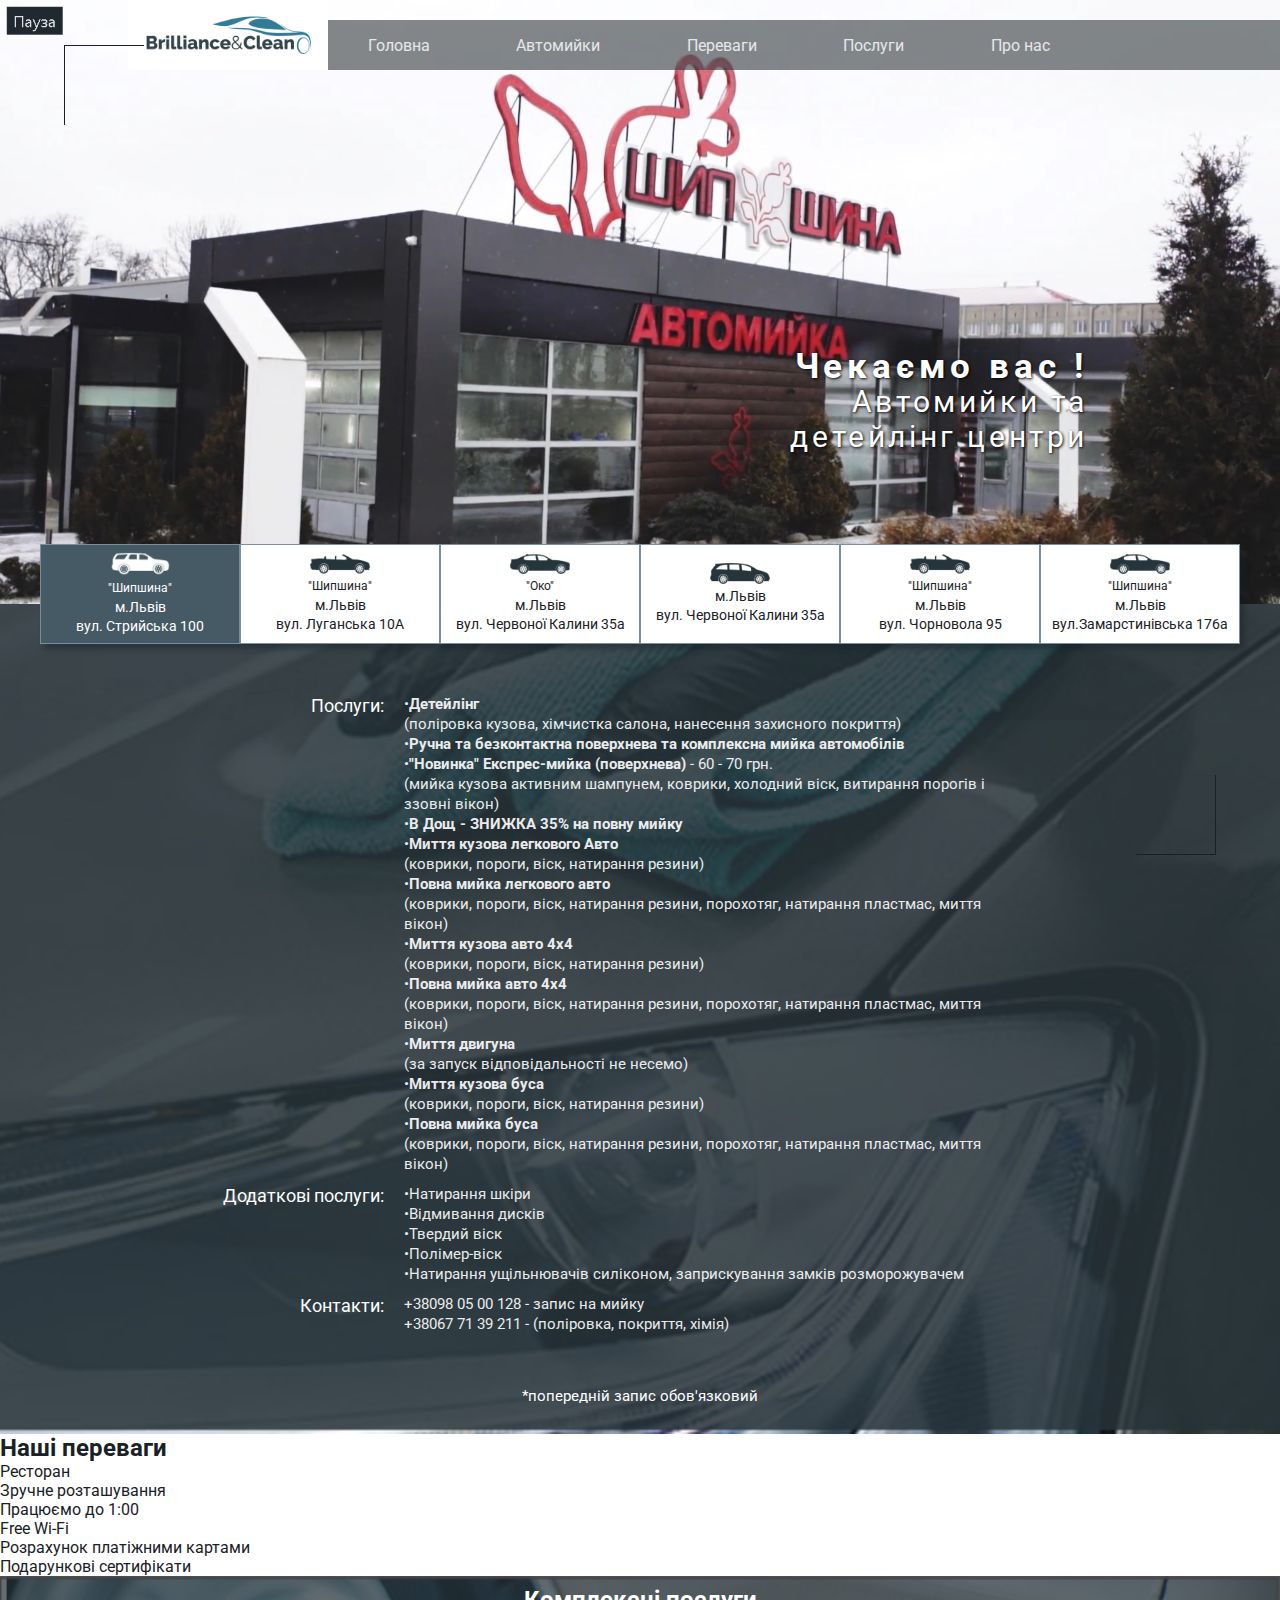
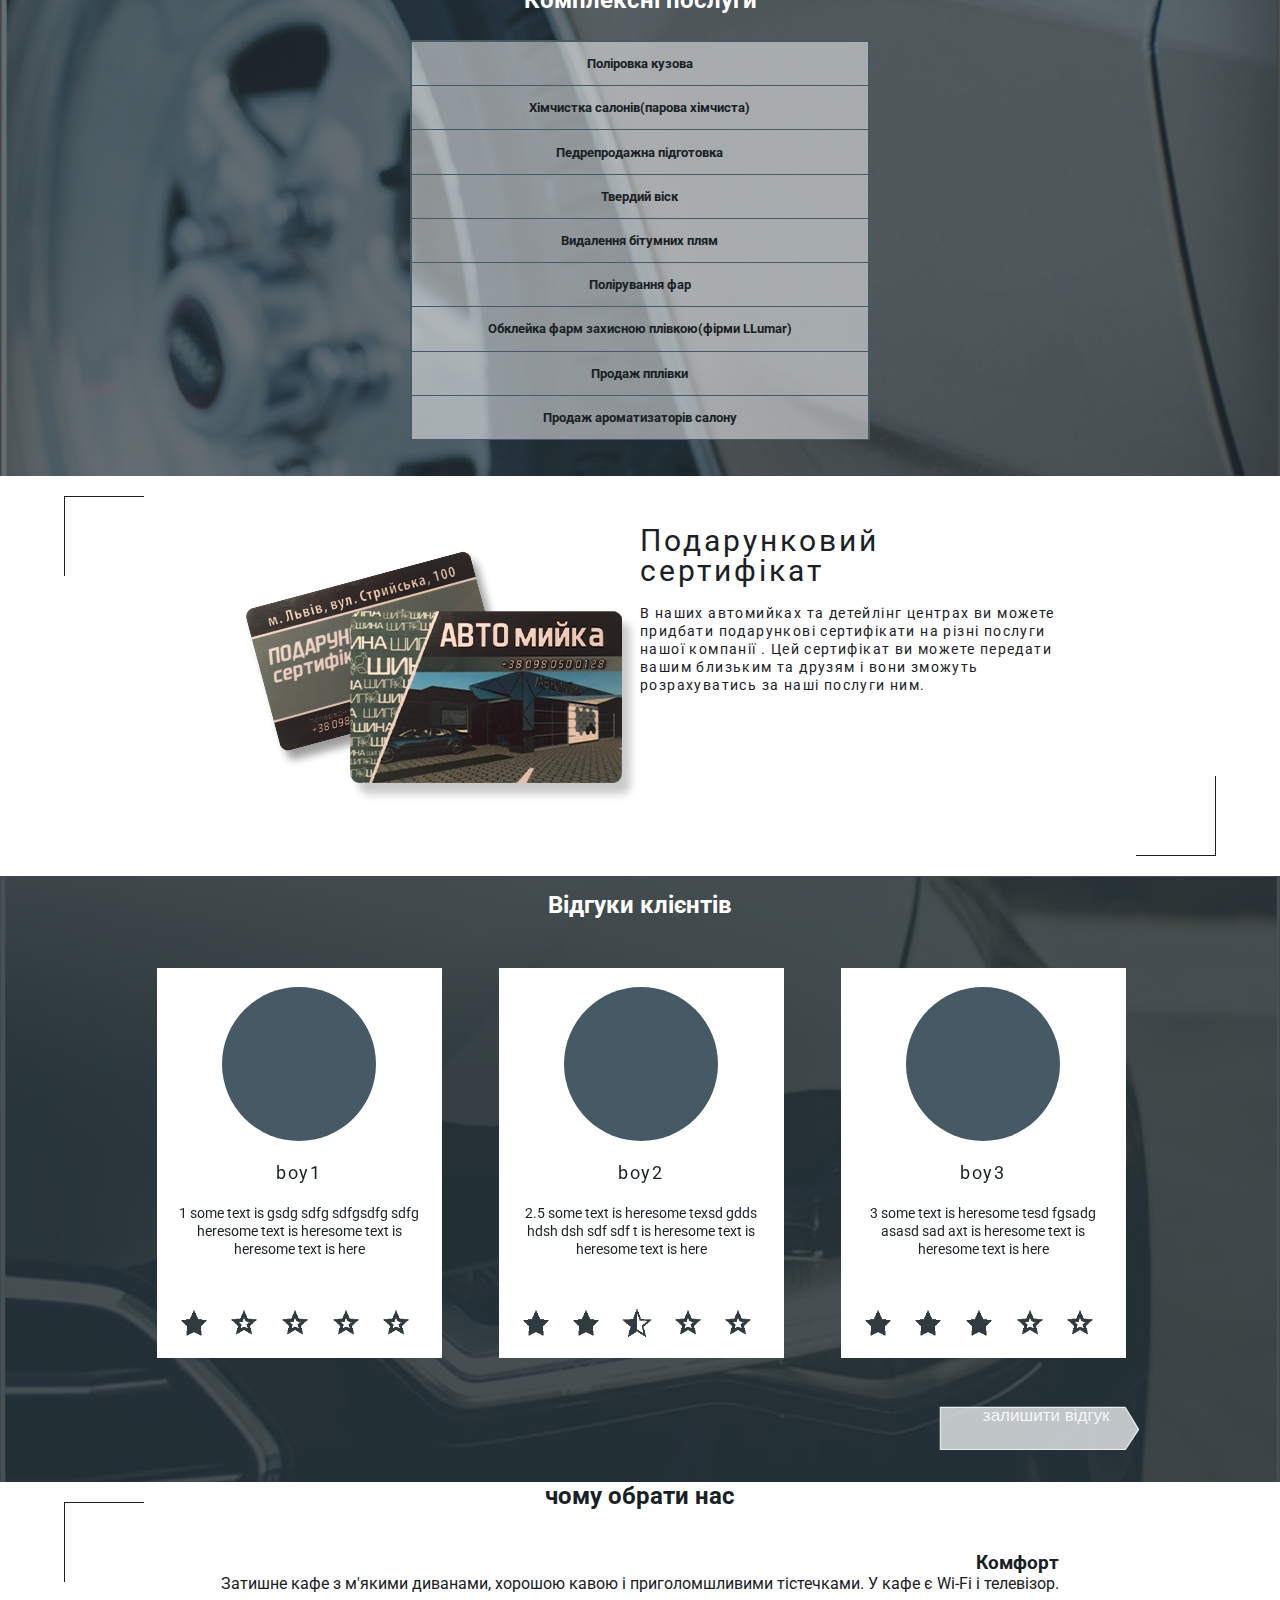
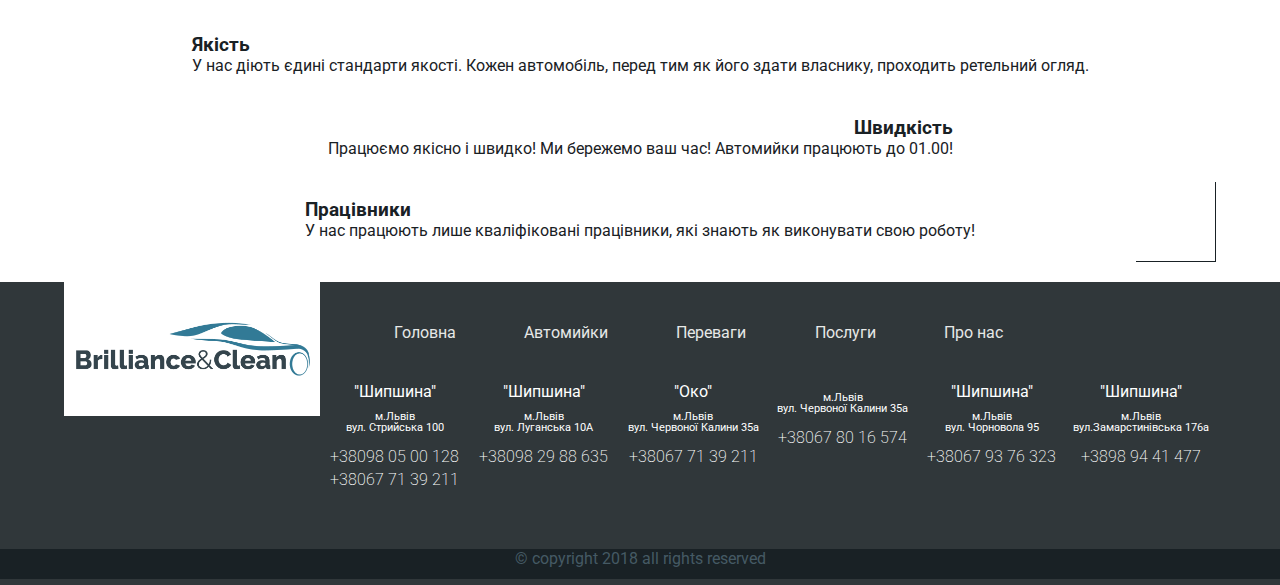
==== commit ad994ee3: "1" ====
--- a/src/main/resources/static/index.html
+++ b/src/main/resources/static/index.html
@@ -21,7 +21,7 @@
     <header>
         <div id="main" class="container header">
             <div class="videoBlock">
-                <video class="header_video" muted loop autoplay>
+                <video class="header_video" muted loop autoplay poster="video/1.jpg">
                     <source src="video/main_video.mp4" type="video/mp4">
                     <img src="video/1.jpg">
                 </video>
@@ -97,7 +97,7 @@
                     </div>
                     <div class="proposal_block">
                         <div class="proposal_pict_small timeProposal"></div>
-                        <p>Працюємо до 2:00</p>
+                        <p>Працюємо до 1:00</p>
                     </div>
                     <div class="proposal_block">
                         <div class="proposal_pict_small wifiProposal"></div>
